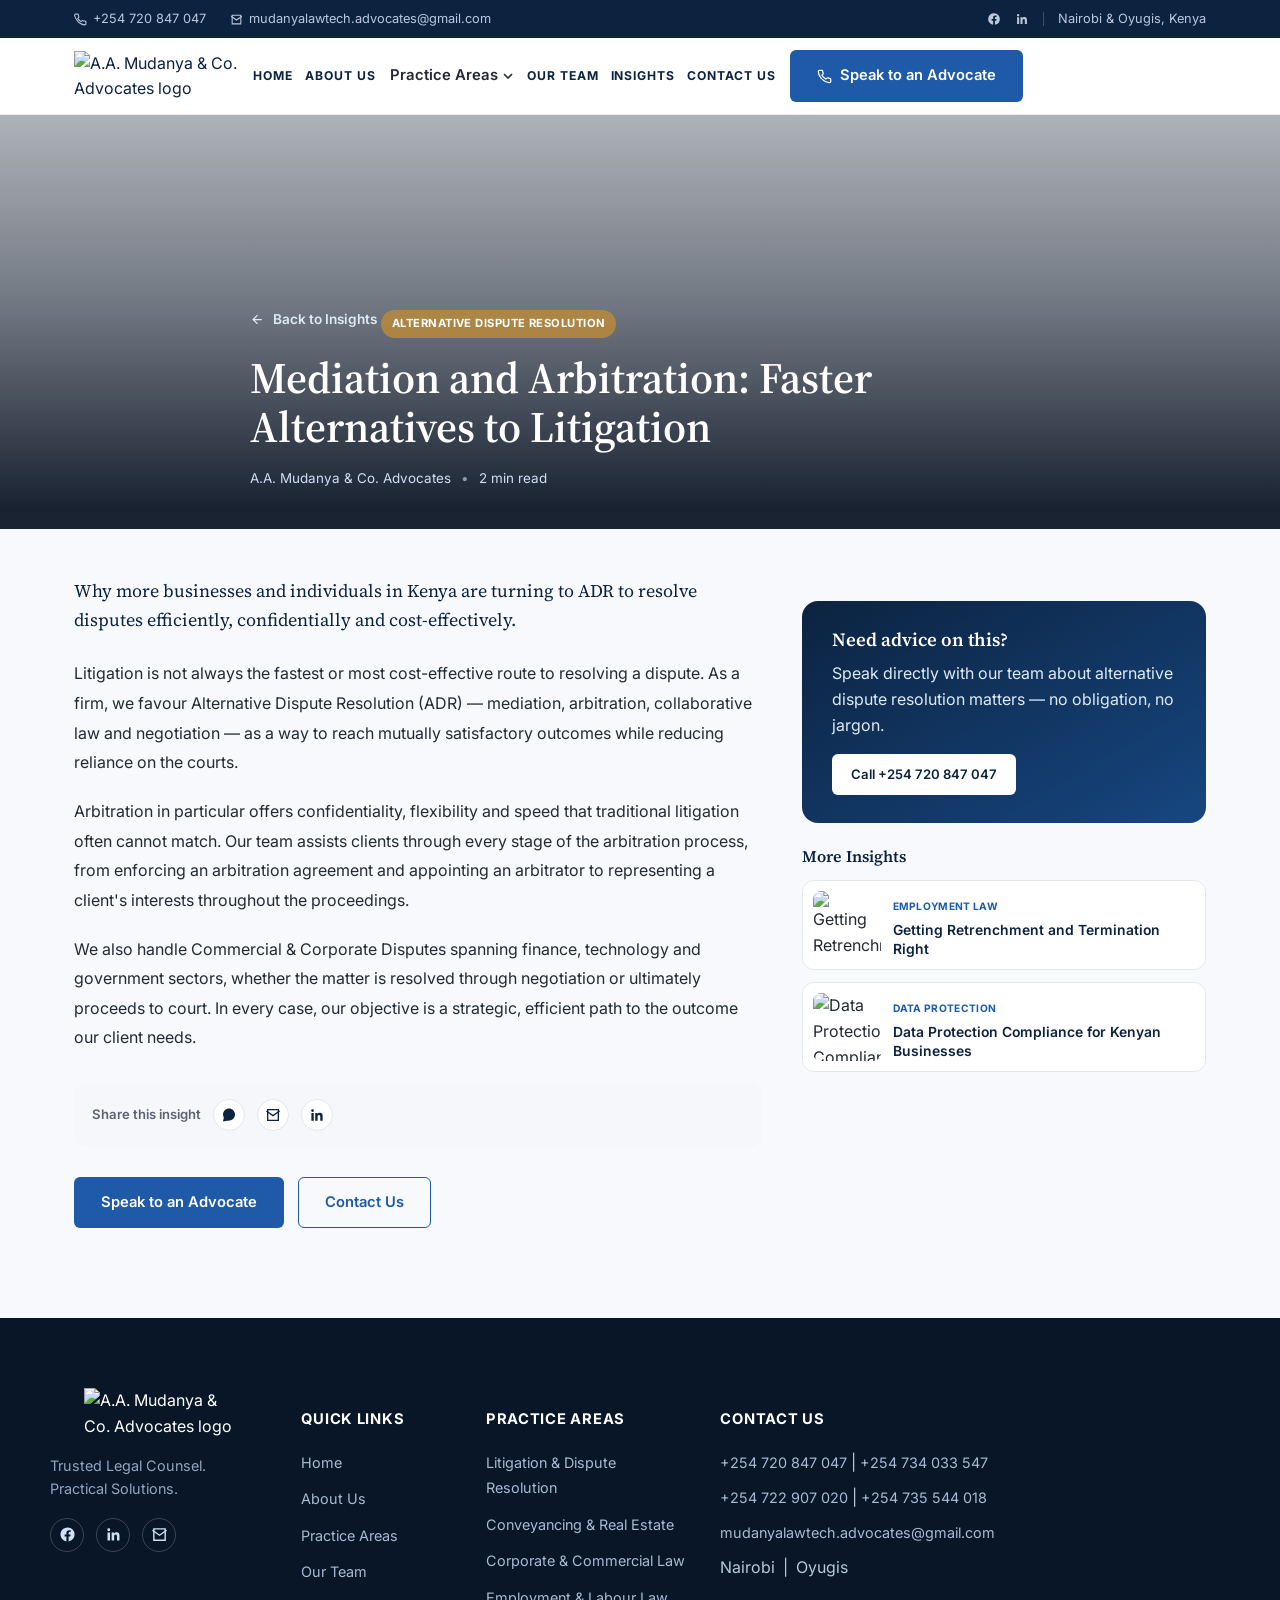
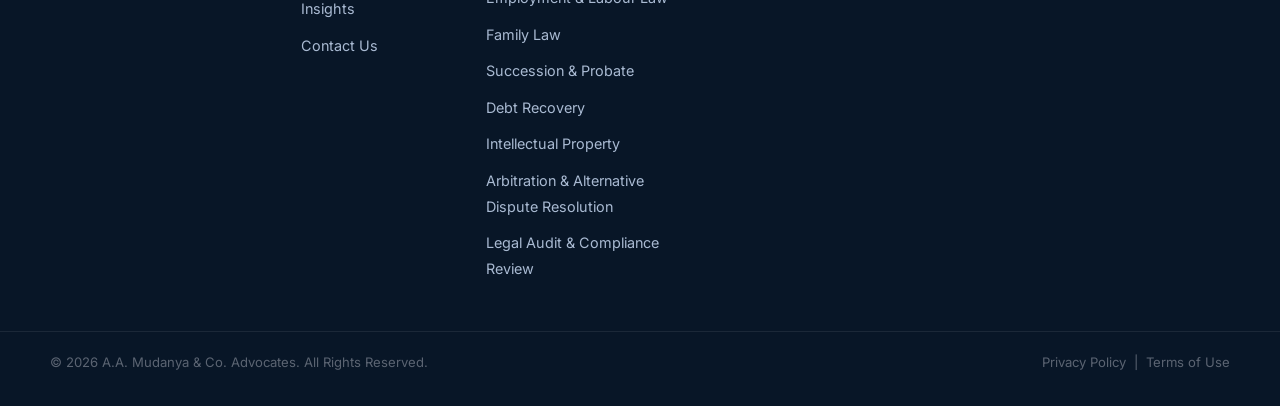
==== insight.html @ 29428a05 "Add files via upload" ====
<!DOCTYPE html>
<html lang="en">
<head>
  <meta charset="UTF-8">
  <meta name="viewport" content="width=device-width, initial-scale=1.0">
  <title>Insight | A.A. Mudanya &amp; Co. Advocates</title>
  <meta name="description" content="Legal insights and guidance from A.A. Mudanya & Co. Advocates.">
  <link rel="preconnect" href="https://fonts.googleapis.com">
  <link rel="preconnect" href="https://fonts.gstatic.com" crossorigin>
  <link href="https://fonts.googleapis.com/css2?family=Source+Serif+4:opsz,wght@8..60,500;8..60,600;8..60,700&family=Inter:wght@400;500;600;700&display=swap" rel="stylesheet">
  <link rel="stylesheet" href="style.css">
</head>
<body>
  <div class="utility-bar">
    <div class="container utility-inner">
      <div class="utility-contact">
        <a href="tel:+254720847047">
          <svg width="13" height="13" viewBox="0 0 24 24" fill="none" stroke="currentColor" stroke-width="2"><path d="M22 16.92v3a2 2 0 01-2.18 2 19.79 19.79 0 01-8.63-3.07 19.5 19.5 0 01-6-6A19.79 19.79 0 011.12 4.18 2 2 0 013.1 2h3a2 2 0 012 1.72c.12.9.35 1.79.68 2.63a2 2 0 01-.45 2.11L7.09 9.91a16 16 0 006 6l1.45-1.25a2 2 0 012.11-.45c.84.33 1.73.56 2.63.68A2 2 0 0122 16.92z"/></svg>
          +254 720 847 047
        </a>
        <a href="mailto:mudanyalawtech.advocates@gmail.com">
          <svg width="13" height="13" viewBox="0 0 24 24" fill="none" stroke="currentColor" stroke-width="2"><path d="M4 4h16v16H4z"/><path d="M22 6l-10 7L2 6"/></svg>
          mudanyalawtech.advocates@gmail.com
        </a>
      </div>
      <div class="utility-social">
        <a href="https://facebook.com" target="_blank" rel="noopener" aria-label="Facebook">
          <svg width="14" height="14" viewBox="0 0 24 24" fill="currentColor"><path d="M22 12a10 10 0 10-11.56 9.88v-6.99H7.9V12h2.54V9.8c0-2.5 1.49-3.89 3.78-3.89 1.1 0 2.24.2 2.24.2v2.46h-1.26c-1.24 0-1.63.77-1.63 1.56V12h2.78l-.44 2.89h-2.34v6.99A10 10 0 0022 12z"/></svg>
        </a>
        <a href="https://linkedin.com" target="_blank" rel="noopener" aria-label="LinkedIn">
          <svg width="14" height="14" viewBox="0 0 24 24" fill="currentColor"><path d="M20.45 20.45h-3.55v-5.57c0-1.33-.02-3.04-1.85-3.04-1.85 0-2.14 1.45-2.14 2.94v5.67H9.36V9h3.41v1.56h.05c.48-.9 1.64-1.85 3.38-1.85 3.6 0 4.27 2.37 4.27 5.46v6.28zM5.34 7.43a2.06 2.06 0 110-4.12 2.06 2.06 0 010 4.12zM7.12 20.45H3.56V9h3.56v11.45z"/></svg>
        </a>
        <span class="utility-divider" aria-hidden="true"></span>
        <span>Nairobi &amp; Oyugis, Kenya</span>
      </div>
    </div>
  </div>

  <header class="site-header" id="header">
    <div class="container header-inner">
      <a href="index.html#home" class="brand brand-logo-wrap" aria-label="A.A. Mudanya & Co. Advocates">
        <img class="brand-logo-mark" src="https://raw.githubusercontent.com/Ksyin/lawfirm/main/WhatsApp%20Image%202026-08-31%20at%2010.58.48.jpeg" alt="A.A. Mudanya & Co. Advocates logo">
      </a>

      <nav class="main-nav" id="mainNav">
        <a href="index.html#home">Home</a>
        <a href="index.html#about">About Us</a>
        <div class="nav-dropdown">
          <button class="nav-dropdown-toggle" aria-haspopup="true" aria-expanded="false">
            Practice Areas <svg width="10" height="6" viewBox="0 0 10 6"><path d="M1 1l4 4 4-4" stroke="currentColor" stroke-width="1.6" fill="none"/></svg>
          </button>
          <div class="nav-dropdown-menu" id="practiceDropdown"></div>
        </div>
        <a href="index.html#team">Our Team</a>
        <a href="index.html#insights">Insights</a>
        <a href="index.html#contact">Contact Us</a>
      </nav>

      <a href="tel:+254720847047" class="btn btn-primary btn-nav contact-cta">
        <svg width="15" height="15" viewBox="0 0 24 24" fill="none" stroke="currentColor" stroke-width="2"><path d="M22 16.92v3a2 2 0 01-2.18 2 19.79 19.79 0 01-8.63-3.07 19.5 19.5 0 01-6-6 19.79 19.79 0 01-3.07-8.67A2 2 0 014.11 2h3a2 2 0 012 1.72c.12.9.35 1.79.68 2.63a2 2 0 01-.45 2.11L8.09 9.91a16 16 0 006 6l1.45-1.25a2 2 0 012.11-.45c.84.33 1.73.56 2.63.68A2 2 0 0122 16.92z"/></svg>
        Speak to an Advocate
      </a>

      <button class="nav-toggle" id="navToggle" aria-label="Toggle menu" aria-expanded="false">
        <span></span><span></span><span></span>
      </button>
    </div>
  </header>

  <main>
    <section class="practice-detail-page practice-detail-page--full insight-page" id="insightPage" aria-live="polite"></section>
  </main>

  <footer class="site-footer">
    <div class="container footer-grid">
      <div class="footer-brand">
        <a href="index.html#home" class="brand brand-footer brand-logo-wrap brand-logo-wrap-footer" aria-label="A.A. Mudanya & Co. Advocates">
          <img class="brand-logo-mark brand-logo-mark-footer" src="https://raw.githubusercontent.com/Ksyin/lawfirm/main/WhatsApp%20Image%202026-08-31%20at%2010.58.48.jpeg" alt="A.A. Mudanya & Co. Advocates logo">
        </a>
        <p>Trusted Legal Counsel.<br>Practical Solutions.</p>
        <div class="social-links">
          <a href="https://facebook.com" target="_blank" rel="noopener" aria-label="Facebook">
            <svg width="17" height="17" viewBox="0 0 24 24" fill="currentColor"><path d="M22 12a10 10 0 10-11.56 9.88v-6.99H7.9V12h2.54V9.8c0-2.5 1.49-3.89 3.78-3.89 1.1 0 2.24.2 2.24.2v2.46h-1.26c-1.24 0-1.63.77-1.63 1.56V12h2.78l-.44 2.89h-2.34v6.99A10 10 0 0022 12z"/></svg>
          </a>
          <a href="https://linkedin.com" target="_blank" rel="noopener" aria-label="LinkedIn">
            <svg width="17" height="17" viewBox="0 0 24 24" fill="currentColor"><path d="M20.45 20.45h-3.55v-5.57c0-1.33-.02-3.04-1.85-3.04-1.85 0-2.14 1.45-2.14 2.94v5.67H9.36V9h3.41v1.56h.05c.48-.9 1.64-1.85 3.38-1.85 3.6 0 4.27 2.37 4.27 5.46v6.28zM5.34 7.43a2.06 2.06 0 110-4.12 2.06 2.06 0 010 4.12zM7.12 20.45H3.56V9h3.56v11.45z"/></svg>
          </a>
          <a href="mailto:mudanyalawtech.advocates@gmail.com" aria-label="Email">
            <svg width="17" height="17" viewBox="0 0 24 24" fill="none" stroke="currentColor" stroke-width="2"><path d="M4 4h16v16H4z"/><path d="M22 6l-10 7L2 6"/></svg>
          </a>
        </div>
      </div>

      <div class="footer-col">
        <h4>Quick Links</h4>
        <ul>
          <li><a href="index.html#home">Home</a></li>
          <li><a href="index.html#about">About Us</a></li>
          <li><a href="index.html#practice-areas">Practice Areas</a></li>
          <li><a href="index.html#team">Our Team</a></li>
          <li><a href="index.html#insights">Insights</a></li>
          <li><a href="index.html#contact">Contact Us</a></li>
        </ul>
      </div>

      <div class="footer-col" id="footerPractice">
        <h4>Practice Areas</h4>
        <ul></ul>
      </div>

      <div class="footer-col">
        <h4>Contact Us</h4>
        <ul class="footer-contact">
          <li><a href="tel:+254720847047">+254 720 847 047</a> | <a href="tel:+254734033547">+254 734 033 547</a></li>
          <li><a href="tel:+254722907020">+254 722 907 020</a> | <a href="tel:+254735544018">+254 735 544 018</a></li>
          <li><a href="mailto:mudanyalawtech.advocates@gmail.com">mudanyalawtech.advocates@gmail.com</a></li>
          <li>Nairobi &nbsp;|&nbsp; Oyugis</li>
        </ul>
      </div>
    </div>

    <div class="footer-bottom">
      <div class="container footer-bottom-inner">
        <p>&copy; <span id="year"></span> A.A. Mudanya &amp; Co. Advocates. All Rights Reserved.</p>
        <p><a href="privacy.html">Privacy Policy</a> &nbsp;|&nbsp; <a href="#">Terms of Use</a></p>
      </div>
    </div>
  </footer>

  <button class="back-to-top" id="backToTop" aria-label="Back to top">
    <svg width="16" height="16" viewBox="0 0 24 24" fill="none" stroke="currentColor" stroke-width="2"><path d="M12 19V5M5 12l7-7 7 7"/></svg>
  </button>

  <script src="data.js"></script>
  <script src="script.js"></script>
</body>
</html>
---- style.css ----
/* ==========================================================================
   A.A. Mudanya & Co. Advocates — stylesheet
   Palette:  --navy (deep brand navy) / --blue (accent, CTAs, links)
             --gold (understated highlight) / --ink (body text) / --paper (bg)
   Type:     Source Serif 4 for headings, Inter for UI/body
   ========================================================================== */

:root {
  --navy: #0c2340;
  --navy-2: #102b4e;
  --blue: #1e5aa8;
  --blue-dark: #164680;
  --gold: #b98a3d;
  --ink: #232a33;
  --ink-soft: #5b6472;
  --paper: #ffffff;
  --paper-2: #f5f7fa;
  --line: #e3e8ee;

  --font-display: "Source Serif 4", Georgia, serif;
  --font-body: "Inter", -apple-system, BlinkMacSystemFont, "Segoe UI", sans-serif;

  --container: 1180px;
  --radius: 6px;
  --shadow: 0 10px 30px rgba(12, 35, 64, 0.08);
}

* { box-sizing: border-box; }

/* ---------- contact popover (Call / WhatsApp) ---------- */
.contact-popover {
  position: fixed;
  z-index: 200;
  width: min(280px, calc(100vw - 24px));
  background: #fff;
  border: 1px solid var(--line);
  border-radius: 14px;
  box-shadow: 0 20px 45px rgba(12,35,64,.25);
  padding: 14px;
  opacity: 0;
  transform: translateY(-6px);
  pointer-events: none;
  transition: opacity .15s ease, transform .15s ease;
}
.contact-popover.is-open {
  opacity: 1;
  transform: translateY(0);
  pointer-events: auto;
}
.contact-popover-label {
  font-size: .74rem;
  font-weight: 700;
  text-transform: uppercase;
  letter-spacing: .06em;
  color: var(--ink-soft);
  margin-bottom: 10px;
}
.contact-popover-option {
  display: flex;
  align-items: center;
  gap: 10px;
  padding: 11px 12px;
  border-radius: 10px;
  font-weight: 600;
  font-size: .92rem;
  color: var(--ink);
  border: 1px solid var(--line);
  margin-bottom: 8px;
  transition: background .15s ease, border-color .15s ease;
}
.contact-popover-option:last-child { margin-bottom: 0; }
.contact-popover-option svg { flex-shrink: 0; }
.contact-popover-call { color: var(--navy); }
.contact-popover-call:hover { background: var(--paper-2); border-color: var(--blue); }
.contact-popover-whatsapp { color: #fff; background: #25d366; border-color: #25d366; }
.contact-popover-whatsapp:hover { background: #1ebe5a; }
html { scroll-behavior: smooth; }
body {
  margin: 0;
  font-family: var(--font-body);
  color: var(--ink);
  background: var(--paper);
  line-height: 1.6;
}
img { max-width: 100%; display: block; }
a { color: inherit; text-decoration: none; }
ul { list-style: none; margin: 0; padding: 0; }
h1, h2, h3 { font-family: var(--font-display); font-weight: 600; color: var(--navy); margin: 0 0 .5em; line-height: 1.2; }
p { margin: 0 0 1em; color: var(--ink-soft); }
.container { max-width: var(--container); margin: 0 auto; padding: 0 24px; }

@media (prefers-reduced-motion: reduce) {
  html { scroll-behavior: auto; }
  * { animation-duration: 0.01ms !important; transition-duration: 0.01ms !important; }
}

:focus-visible { outline: 2px solid var(--blue); outline-offset: 2px; }

/* ---------- buttons ---------- */
.btn {
  display: inline-flex;
  align-items: center;
  gap: 8px;
  padding: 13px 26px;
  border-radius: var(--radius);
  font-weight: 600;
  font-size: .92rem;
  border: 1.5px solid transparent;
  cursor: pointer;
  transition: background .18s ease, color .18s ease, border-color .18s ease, transform .12s ease;
  white-space: nowrap;
}
.btn:hover { transform: translateY(-1px); }
.btn-primary { background: var(--blue); color: #fff; }
.btn-primary:hover { background: var(--blue-dark); }
.btn-outline { background: transparent; color: #fff; border-color: rgba(255,255,255,.55); }
.btn-outline:hover { background: rgba(255,255,255,.12); border-color: #fff; }
.btn-outline-dark { background: transparent; color: var(--blue); border-color: var(--blue); }
.btn-outline-dark:hover { background: var(--blue); color: #fff; }
.btn-outline-light { background: transparent; color: #fff; border-color: rgba(255,255,255,.6); }
.btn-outline-light:hover { background: #fff; color: var(--navy); }
.btn-light { background: #fff; color: var(--navy); }
.btn-light:hover { background: var(--paper-2); }
.btn-sm { padding: 9px 18px; font-size: .82rem; }

/* ---------- pulse effect for CTAs ---------- */
@keyframes ctaPulse {
  0% { box-shadow: 0 0 0 0 rgba(30,90,168,.45); }
  70% { box-shadow: 0 0 0 14px rgba(30,90,168,0); }
  100% { box-shadow: 0 0 0 0 rgba(30,90,168,0); }
}
.cta-pulse { animation: ctaPulse 2.2s ease-out infinite; }
.cta-pulse:hover { animation-play-state: paused; }

.section-tag {
  display: inline-flex;
  align-items: center;
  gap: 10px;
  text-transform: uppercase;
  letter-spacing: .06em;
  font-size: .78rem;
  font-weight: 700;
  color: var(--blue);
  margin: 0 0 .6em;
}
.section-tag::before {
  content: "";
  width: 26px;
  height: 2px;
  background: var(--gold);
  display: inline-block;
}
.section-tag-light { color: #9fc0e8; }

/* ---------- scroll reveal ---------- */
.reveal { opacity: 0; transform: translateY(22px); transition: opacity .55s ease, transform .55s ease; }
.reveal.in-view { opacity: 1; transform: translateY(0); }
.practice-grid .reveal:nth-child(2) { transition-delay: .05s; }
.practice-grid .reveal:nth-child(3) { transition-delay: .1s; }
.practice-grid .reveal:nth-child(5) { transition-delay: .05s; }
.practice-grid .reveal:nth-child(6) { transition-delay: .1s; }
.practice-grid .reveal:nth-child(8) { transition-delay: .05s; }
.practice-grid .reveal:nth-child(9) { transition-delay: .1s; }
.why-grid .reveal:nth-child(2) { transition-delay: .06s; }
.why-grid .reveal:nth-child(3) { transition-delay: .12s; }
.why-grid .reveal:nth-child(4) { transition-delay: .18s; }
.why-grid .reveal:nth-child(5) { transition-delay: .24s; }
.testimonial-grid .reveal:nth-child(2) { transition-delay: .08s; }
.testimonial-grid .reveal:nth-child(3) { transition-delay: .16s; }

/* ================= UTILITY BAR ================= */
.utility-bar { background: var(--navy); color: #b9c8dd; font-size: .8rem; }
.utility-inner { display: flex; justify-content: space-between; align-items: center; padding: 9px 24px; gap: 20px; flex-wrap: wrap; }
.utility-contact { display: flex; gap: 24px; flex-wrap: wrap; }
.utility-contact a { display: inline-flex; align-items: center; gap: 6px; color: #b9c8dd; transition: color .15s ease; }
.utility-contact a:hover { color: #fff; }
.utility-social { display: flex; align-items: center; gap: 14px; }
.utility-social a { color: #b9c8dd; display: flex; }
.utility-social a:hover { color: var(--gold); }
.utility-divider { width: 1px; height: 14px; background: rgba(255,255,255,.2); }

/* ================= HEADER ================= */
.site-header {
  position: sticky;
  top: 0;
  z-index: 60;
  background: rgba(255,255,255,.96);
  backdrop-filter: blur(10px);
  border-bottom: 1px solid rgba(12,35,64,.08);
  transition: box-shadow .2s ease, border-color .2s ease;
}
.site-header.scrolled { box-shadow: 0 8px 24px rgba(12,35,64,.08); }
.header-inner {
  display: flex;
  align-items: center;
  gap: 14px;
  padding-top: 12px;
  padding-bottom: 12px;
}
.brand { display: flex; align-items: center; gap: 10px; color: var(--navy); margin-right: auto; margin-left: 0; }
.brand-logo-wrap {
  display: flex;
  align-items: center;
  justify-content: center;
  margin-right: 0;
  margin-left: 0;
  flex-shrink: 0;
}
.brand-logo-mark {
  width: 165px;
  max-width: 100%;
  height: auto;
  display: block;
  flex-shrink: 0;
  object-fit: contain;
}
.brand-logo-mark-footer {
  width: 150px;
}

@media (max-width: 760px) {
  .brand-logo-mark { width: 140px; }
  .brand-logo-mark-footer { width: 120px; }
}

.main-nav { display: flex; align-items: center; gap: 12px; }
.main-nav > a {
  font-size: .76rem;
  font-weight: 700;
  letter-spacing: .08em;
  text-transform: uppercase;
  color: var(--navy);
  padding: 8px 0;
  border-bottom: 2px solid transparent;
  transition: color .15s ease, border-color .15s ease;
}
.main-nav > a:hover,
.main-nav > a.active { color: var(--blue); border-color: var(--blue); }

.nav-dropdown { position: relative; }
.nav-dropdown-toggle {
  display: inline-flex;
  align-items: center;
  gap: 5px;
  background: none;
  border: none;
  font: inherit;
  font-size: .93rem;
  font-weight: 600;
  color: var(--ink);
  cursor: pointer;
  padding: 6px 2px;
}
.nav-dropdown-toggle:hover { color: var(--blue); }
.nav-dropdown-toggle svg { transition: transform .15s ease; }
.nav-dropdown.open .nav-dropdown-toggle svg { transform: rotate(180deg); }
.nav-dropdown-menu {
  position: absolute;
  top: calc(100% + 14px);
  left: 50%;
  transform: translateX(-50%);
  background: #fff;
  border: 1px solid var(--line);
  border-radius: var(--radius);
  box-shadow: var(--shadow);
  min-width: 260px;
  padding: 8px;
  display: none;
  flex-direction: column;
}
.nav-dropdown.open .nav-dropdown-menu { display: flex; }
.nav-dropdown-menu a {
  padding: 9px 12px;
  font-size: .87rem;
  border-radius: 4px;
  color: var(--ink);
}
.nav-dropdown-menu a:hover { background: var(--paper-2); color: var(--blue); }

.btn-nav { flex-shrink: 0; }

.nav-toggle {
  display: none;
  flex-direction: column;
  justify-content: center;
  gap: 5px;
  width: 34px;
  height: 34px;
  background: none;
  border: none;
  cursor: pointer;
  padding: 0;
}
.nav-toggle span { display: block; height: 2px; width: 100%; background: var(--navy); transition: transform .2s ease, opacity .2s ease; }
.nav-toggle.open span:nth-child(1) { transform: translateY(7px) rotate(45deg); }
.nav-toggle.open span:nth-child(2) { opacity: 0; }
.nav-toggle.open span:nth-child(3) { transform: translateY(-7px) rotate(-45deg); }

/* ================= HERO ================= */
.hero {
  position: relative;
  min-height: 88vh;
  display: flex;
  flex-direction: column;
  color: #fff;
  overflow: hidden;
  background: linear-gradient(120deg, var(--navy) 0%, var(--blue-dark) 55%, var(--blue) 100%);
}

/* ---------- slideshow ---------- */
.hero-slideshow {
  position: absolute;
  inset: 0;
  z-index: 0;
  overflow: hidden;
  background: var(--navy);
}
.hero-slide {
  position: absolute;
  inset: 0;
  background-size: cover;
  background-position: center;
  opacity: 0;
  transform: scale(1.1);
  animation: heroSlideCycle 24s infinite;
}
.hero-slide:nth-child(1) { animation-delay: 0s; }
.hero-slide:nth-child(2) { animation-delay: 6s; }
.hero-slide:nth-child(3) { animation-delay: 12s; }
.hero-slide:nth-child(4) { animation-delay: 18s; }
@keyframes heroSlideCycle {
  0%      { opacity: 0; transform: scale(1.1); }
  3%      { opacity: 1; }
  22%     { opacity: 1; transform: scale(1.18); }
  26%     { opacity: 0; transform: scale(1.18); }
  100%    { opacity: 0; }
}

.hero-overlay {
  position: absolute;
  inset: 0;
  z-index: 0;
  background:
    linear-gradient(100deg, rgba(6,16,32,.92) 15%, rgba(9,24,46,.72) 45%, rgba(9,24,46,.42) 75%),
    radial-gradient(ellipse 700px 500px at 90% 10%, rgba(185,138,61,.2), transparent 60%),
    radial-gradient(ellipse 800px 600px at 60% 100%, rgba(30,90,168,.35), transparent 60%);
}
.hero-scales {
  position: absolute;
  right: 5%;
  top: 50%;
  transform: translateY(-58%);
  width: min(300px, 26vw);
  height: auto;
  color: rgba(207,224,245,.12);
  z-index: 0;
}
.hero-inner {
  position: relative;
  z-index: 2;
  flex: 1 1 auto;
  display: flex;
  align-items: center;
  padding-top: 60px;
  padding-bottom: 56px;
}
.hero-copy-block { max-width: 700px; }

/* staggered fade-up entrance for hero copy */
.hero-anim {
  opacity: 0;
  transform: translateY(22px);
  animation: heroFadeUp .75s ease forwards;
}
.hero-anim-1 { animation-delay: .05s; }
.hero-anim-2 { animation-delay: .18s; }
.hero-anim-3 { animation-delay: .32s; }
.hero-anim-4 { animation-delay: .46s; }
.hero-anim-5 { animation-delay: .6s; }
@keyframes heroFadeUp {
  to { opacity: 1; transform: translateY(0); }
}

.hero .eyebrow {
  display: inline-flex;
  align-items: center;
  gap: 10px;
  text-transform: uppercase;
  letter-spacing: .14em;
  font-size: .72rem;
  font-weight: 700;
  color: var(--gold);
  margin-bottom: 18px;
}
.hero .eyebrow::before { content: ""; width: 32px; height: 1.5px; background: var(--gold); display: inline-block; }
.hero h1 {
  color: #fff;
  font-size: clamp(2.6rem, 5vw, 4.4rem);
  margin-bottom: 18px;
  letter-spacing: -.05em;
  line-height: .96;
  font-weight: 600;
  max-width: 700px;
  text-shadow: 0 4px 24px rgba(0,0,0,.25);
}
.hero h1 span { color: #dfeaf7; }
.hero-copy {
  color: rgba(255,255,255,.88);
  font-size: 1.08rem;
  max-width: 590px;
  margin-bottom: 32px;
  line-height: 1.8;
}
.hero-actions { display: flex; flex-wrap: wrap; gap: 16px; margin-bottom: 34px; }

/* ---------- badge (formerly hero-visual-badge) ---------- */
.hero-badge {
  display: inline-flex;
  flex-direction: column;
  background: rgba(255,255,255,.94);
  color: var(--navy);
  border-radius: 14px;
  padding: 14px 20px;
  box-shadow: 0 16px 30px rgba(6,18,34,.3);
  animation: heroFadeUp .75s ease forwards, heroBadgeFloat 3.4s ease-in-out .9s infinite;
}
.hero-badge strong {
  display: block;
  font-family: var(--font-display);
  font-size: 1.5rem;
  color: var(--navy);
  line-height: 1.1;
}
.hero-badge span {
  display: block;
  font-size: .76rem;
  letter-spacing: .03em;
  text-transform: uppercase;
  color: var(--ink-soft);
  margin-top: 4px;
}
@keyframes heroBadgeFloat {
  0%, 100% { transform: translateY(0); }
  50% { transform: translateY(-6px); }
}

/* ---------- slide indicator dots ----------
   Positioned relative to `.hero-inner` (not the whole `.hero` section) so
   they always sit a fixed distance above the copy block regardless of how
   tall the stats bar underneath ends up being — this is what keeps them
   from drifting onto/behind the stats bar on shorter screens. */
.hero-slide-dots {
  position: absolute;
  z-index: 2;
  right: 28px;
  bottom: 24px;
  display: flex;
  flex-direction: column;
  gap: 8px;
}
.hero-slide-dots span {
  width: 6px;
  height: 6px;
  border-radius: 50%;
  background: rgba(255,255,255,.35);
  animation: heroDotPulse 24s infinite;
}
.hero-slide-dots span:nth-child(1) { animation-delay: 0s; }
.hero-slide-dots span:nth-child(2) { animation-delay: 6s; }
.hero-slide-dots span:nth-child(3) { animation-delay: 12s; }
.hero-slide-dots span:nth-child(4) { animation-delay: 18s; }
@keyframes heroDotPulse {
  0%, 22% { background: var(--gold); box-shadow: 0 0 0 3px rgba(185,138,61,.3); }
  26%, 100% { background: rgba(255,255,255,.35); box-shadow: none; }
}

/* ---------- scroll cue ----------
   Also anchored to `.hero-inner` (see note on `.hero-slide-dots` above) so
   it always floats just under the hero copy, never on top of the stats
   bar/badge below it. */
.hero-scroll-cue {
  position: absolute;
  z-index: 2;
  left: 50%;
  bottom: -8px;
  transform: translateX(-50%);
  width: 34px;
  height: 34px;
  border-radius: 50%;
  border: 1px solid rgba(255,255,255,.4);
  color: #fff;
  display: flex;
  align-items: center;
  justify-content: center;
  animation: heroScrollBounce 2s ease-in-out infinite;
  transition: background .18s ease, border-color .18s ease;
}
.hero-scroll-cue:hover { background: rgba(255,255,255,.14); border-color: #fff; }
@keyframes heroScrollBounce {
  0%, 100% { transform: translate(-50%, 0); }
  50% { transform: translate(-50%, 6px); }
}
@media (max-width: 760px) {
  .hero-slide-dots { display: none; }
}

.hero-stats {
  position: relative;
  z-index: 1;
  flex-shrink: 0;
  background: rgba(6,18,34,.55);
  border-top: 1px solid rgba(255,255,255,.1);
  backdrop-filter: blur(2px);
}
.hero-stats-inner {
  display: grid;
  grid-template-columns: repeat(4, 1fr);
  padding: 26px 24px;
}
.stat { text-align: center; border-right: 1px solid rgba(255,255,255,.12); padding: 0 12px; }
.stat:last-child { border-right: none; }
.stat-value { display: block; font-family: var(--font-display); font-size: clamp(1.5rem, 2.6vw, 2.1rem); font-weight: 700; color: var(--gold); line-height: 1; margin-bottom: 6px; }
.stat-label { display: block; font-size: .78rem; letter-spacing: .03em; color: #b9c8dd; }

/* ================= MARQUEE ================= */
.marquee-strip {
  overflow: hidden;
  background: var(--navy);
  padding: 15px 0;
  white-space: nowrap;
  border-top: 1px solid rgba(255,255,255,.08);
}
.marquee-track {
  display: inline-flex;
  align-items: center;
  gap: 22px;
  animation: marqueeScroll 26s linear infinite;
  will-change: transform;
}
.marquee-strip:hover .marquee-track { animation-play-state: paused; }
.marquee-track span {
  font-family: var(--font-display);
  font-weight: 600;
  letter-spacing: .02em;
  font-size: .95rem;
  color: #fff;
}
.marquee-track .dot { color: var(--gold); font-weight: 700; }
@keyframes marqueeScroll {
  from { transform: translateX(0); }
  to { transform: translateX(-50%); }
}

/* ---------- trusted-by client strip (light variant) ---------- */
.clients-strip { background: var(--paper-2); padding: 34px 0 0; border-top: 1px solid var(--line); }
.clients-strip-label {
  text-align: center;
  text-transform: uppercase;
  letter-spacing: .1em;
  font-size: .74rem;
  font-weight: 700;
  color: var(--ink-soft);
  margin-bottom: 18px;
}
.marquee-strip-light {
  background: transparent;
  border-top: none;
  padding: 0 0 34px;
}
.marquee-strip-light .marquee-track span { color: var(--navy); font-weight: 600; }
.marquee-strip-light .marquee-track .dot { color: var(--blue); }

/* ---------- trusted-by client logos ---------- */
.marquee-track-logos { gap: 0; }
.client-item {
  display: inline-flex;
  align-items: center;
  gap: 10px;
  padding: 0 22px;
}
.client-item img {
  height: 34px;
  width: auto;
  max-width: 120px;
  object-fit: contain;
  display: block;
  flex-shrink: 0;
}
.client-item-text { font-family: var(--font-display); }
@media (max-width: 560px) {
  .client-item img { height: 28px; }
  .client-item { padding: 0 14px; gap: 8px; }
}

/* ================= ABOUT ================= */
.about { padding: 90px 0; }
.about-grid { display: grid; grid-template-columns: 1fr 1.05fr; gap: 60px; align-items: center; }
.about-media img { border-radius: var(--radius); box-shadow: var(--shadow); }
.about-copy h2 { font-size: clamp(1.6rem, 3vw, 2.1rem); }
.about-copy p { max-width: 54ch; }

/* ================= PRACTICE AREAS ================= */
.practice-areas { padding: 90px 0; background: var(--paper-2); }
.section-head { display: flex; justify-content: space-between; align-items: flex-end; gap: 30px; margin-bottom: 44px; flex-wrap: wrap; }
.section-head h2 { font-size: clamp(1.6rem, 3vw, 2.1rem); margin: 0; }
.section-sub { max-width: 320px; margin: 0; text-align: right; }
@media (max-width: 700px) { .section-sub { text-align: left; } }

.practice-grid { display: grid; grid-template-columns: repeat(3, 1fr); gap: 26px; }
.practice-card {
  position: relative;
  background: #fff;
  border: 1px solid var(--line);
  border-radius: var(--radius);
  overflow: hidden;
  transition: box-shadow .25s ease, border-color .25s ease, transform .25s ease;
}
.practice-card::before {
  content: "";
  position: absolute;
  top: 0; left: 0; right: 0;
  height: 3px;
  background: linear-gradient(90deg, var(--blue), var(--gold));
  transform: scaleX(0);
  transform-origin: left;
  transition: transform .3s ease;
}
.practice-card:hover {
  box-shadow: var(--shadow);
  border-color: transparent;
  transform: translateY(-4px);
}
.practice-card:hover::before { transform: scaleX(1); }
.practice-card-visual {
  position: relative;
  height: 164px;
  overflow: hidden;
  background: var(--paper-2);
}
.practice-card-visual img {
  width: 100%;
  height: 100%;
  object-fit: cover;
  filter: saturate(0.82) contrast(1.04);
}
.practice-card-body {
  padding: 24px 24px 26px;
  position: relative;
}
.practice-index {
  position: absolute;
  top: 20px;
  right: 24px;
  font-family: var(--font-display);
  font-size: 1.7rem;
  font-weight: 600;
  color: var(--line);
  z-index: 1;
}
.practice-icon {
  width: 52px; height: 52px;
  display: flex; align-items: center; justify-content: center;
  background: linear-gradient(150deg, var(--navy), var(--blue-dark));
  color: #cfe0f5;
  border-radius: 10px;
  margin-bottom: 18px;
}
.practice-card h3 { font-size: 1.08rem; margin-bottom: 10px; padding-right: 30px; }
.practice-card p { font-size: .92rem; margin-bottom: 16px; }
.learn-more { display: inline-flex; align-items: center; gap: 6px; color: var(--blue); font-weight: 600; font-size: .88rem; background: transparent; border: none; padding: 0; cursor: pointer; font-family: inherit; }
.learn-more svg { transition: transform .15s ease; }
.learn-more:hover svg { transform: translateX(3px); }

.practice-detail-metrics {
  display: grid;
  grid-template-columns: repeat(3, minmax(0, 1fr));
  gap: 18px;
  margin-top: 28px;
}
.practice-detail-stat {
  background: rgba(255,255,255,.06);
  border: 1px solid rgba(255,255,255,.1);
  border-radius: 14px;
  padding: 18px 18px 16px;
}
.practice-detail-stat span {
  display: block;
  font-size: .72rem;
  text-transform: uppercase;
  letter-spacing: .08em;
  color: #cfe0f5;
  margin-bottom: 10px;
}
.practice-detail-stat strong {
  display: block;
  font-size: .95rem;
  line-height: 1.5;
  color: #fff;
  font-weight: 600;
}

.practice-detail-page {
  display: none;
  background: #f7f9fc;
  padding: 40px 0 90px;
}
.practice-detail-page.active { display: block; }
.practice-detail-wrap { padding-top: 10px; }
.practice-detail-back {
  margin-bottom: 18px;
}
.practice-detail-back a {
  display: inline-flex;
  align-items: center;
  gap: 8px;
  color: var(--blue);
  font-weight: 600;
}
.practice-detail-grid {
  display: grid;
  grid-template-columns: 1.1fr .9fr;
  gap: 32px;
  background: #fff;
  border: 1px solid var(--line);
  border-radius: 18px;
  padding: 30px;
  box-shadow: var(--shadow);
}
.practice-detail-copy h2 {
  font-size: clamp(2rem, 3vw, 2.8rem);
  margin-bottom: 14px;
}
.practice-detail-summary,
.practice-detail-focus {
  font-size: 1rem;
  color: var(--ink);
}
.practice-detail-focus {
  color: var(--blue);
  font-weight: 600;
}
.practice-detail-list {
  list-style: none;
  padding: 0;
  margin: 20px 0 0;
  display: grid;
  gap: 10px;
}
.practice-detail-list li {
  position: relative;
  padding-left: 22px;
  color: var(--ink-soft);
}
.practice-detail-list li::before {
  content: "";
  position: absolute;
  left: 0;
  top: 10px;
  width: 8px;
  height: 8px;
  border-radius: 50%;
  background: var(--gold);
}
.practice-detail-actions {
  margin-top: 26px;
  display: flex;
  flex-wrap: wrap;
  gap: 14px;
}
.practice-detail-visual {
  overflow: hidden;
  border-radius: 16px;
  min-height: 100%;
  background: linear-gradient(150deg, #dfeaf7, #edf4ff);
}
.practice-detail-visual img {
  width: 100%;
  height: 100%;
  min-height: 420px;
  object-fit: cover;
}
.practice-detail-gallery {
  margin-top: 24px;
  display: grid;
  grid-template-columns: repeat(3, minmax(0, 1fr));
  gap: 14px;
}
.practice-detail-gallery-item {
  overflow: hidden;
  border-radius: 14px;
  border: 1px solid var(--line);
  background: var(--paper-2);
  min-height: 180px;
}
.practice-detail-gallery-item img {
  width: 100%;
  height: 100%;
  min-height: 180px;
  object-fit: cover;
}
.practice-detail-panel {
  margin-top: 24px;
  background: linear-gradient(150deg, var(--navy), var(--blue-dark));
  color: #fff;
  border-radius: 16px;
  padding: 28px 30px;
}
.practice-detail-panel h3 {
  color: #fff;
  margin-bottom: 10px;
}
.practice-detail-panel p {
  color: #dfeaf7;
  margin: 0;
}
.insight-related-list { display: flex; flex-direction: column; gap: 12px; }

/* ================= WHY CHOOSE US ================= */
.why-us {
  position: relative;
  background: var(--navy);
  color: #fff;
  padding: 90px 0;
  overflow: hidden;
}
.why-us::before {
  content: "";
  position: absolute;
  inset: 0;
  background: radial-gradient(ellipse 900px 500px at 12% 100%, rgba(30,90,168,.35), transparent 60%);
  pointer-events: none;
}
.why-us .container { position: relative; }
.why-us h2 { color: #fff; font-size: clamp(1.6rem, 3vw, 2.1rem); max-width: 640px; margin-bottom: 44px; }
.why-grid { display: grid; grid-template-columns: repeat(5, 1fr); gap: 24px; }
.why-card {
  text-align: center;
  padding: 26px 14px;
  border-radius: var(--radius);
  background: rgba(255,255,255,.04);
  border: 1px solid rgba(255,255,255,.08);
  transition: background .2s ease, transform .2s ease;
}
.why-card:hover { background: rgba(255,255,255,.08); transform: translateY(-3px); }
.why-icon {
  width: 60px; height: 60px;
  margin: 0 auto 18px;
  display: flex; align-items: center; justify-content: center;
  background: linear-gradient(150deg, var(--gold), #8a6529);
  border-radius: 50%;
  color: #12202f;
}
.why-card h3 { color: #fff; font-size: 1rem; margin-bottom: 8px; }
.why-card p { color: #b9c8dd; font-size: .87rem; margin: 0; }

/* ================= TESTIMONIALS ================= */
.testimonials { padding: 90px 0; }
.testimonials h2 { font-size: clamp(1.6rem, 3vw, 2.1rem); margin-bottom: 44px; }
.testimonial-grid { display: grid; grid-template-columns: repeat(3, 1fr); gap: 26px; }
.testimonial-card {
  margin: 0;
  background: var(--paper-2);
  border: 1px solid var(--line);
  border-left: 3px solid var(--gold);
  border-radius: var(--radius);
  padding: 30px 26px;
}
.quote-mark { color: var(--blue); opacity: .35; margin-bottom: 14px; }
.testimonial-card blockquote { margin: 0 0 20px; font-size: .96rem; color: var(--ink); font-style: italic; }
.testimonial-card figcaption { display: flex; flex-direction: column; gap: 2px; }
.testimonial-card figcaption strong { font-size: .9rem; color: var(--navy); }
.testimonial-card figcaption span { font-size: .82rem; color: var(--ink-soft); }

/* ================= TEAM ================= */
.team { padding: 90px 0; background: var(--paper-2); }
.team-grid { display: grid; grid-template-columns: repeat(3, 1fr); gap: 32px; }
.team-card {
  /* `.team-card` is now a <button> (so it's keyboard- and screen-reader-
     accessible as an interactive element) — reset native button styling
     back to how the card looked as a plain div. */
  display: flex;
  flex-direction: column;
  width: 100%;
  font: inherit;
  color: inherit;
  cursor: pointer;
  background: #fff;
  border: 1px solid var(--line);
  border-radius: var(--radius);
  padding: 0;
  overflow: hidden;
  text-align: center;
  transition: box-shadow .2s ease, transform .2s ease;
}
.team-card:hover, .team-card:focus-visible { box-shadow: var(--shadow); transform: translateY(-3px); }
.team-card:focus-visible { outline: 2px solid var(--blue); outline-offset: 2px; }
.team-avatar {
  width: 100%;
  aspect-ratio: 3 / 4;
  margin: 0;
  display: flex; align-items: center; justify-content: center;
  border-radius: 0;
  background: linear-gradient(150deg, var(--navy), var(--blue-dark));
  color: #cfe0f5;
  font-family: var(--font-display);
  font-size: 3.4rem;
  font-weight: 600;
  overflow: hidden;
}
.team-avatar img { width: 100%; height: 100%; object-fit: cover; object-position: top center; }
.team-card-body { padding: 26px 22px 30px; }
.team-card h3 { font-size: 1.15rem; margin-bottom: 4px; }
.team-role { color: var(--blue); font-size: .88rem; font-weight: 600; margin-bottom: 10px; }
.team-focus { font-size: .88rem; margin: 0; }
.team-view-more {
  display: inline-block;
  margin-top: 16px;
  font-size: .78rem;
  font-weight: 600;
  color: var(--blue);
  border-top: 1px solid var(--line);
  padding-top: 14px;
  width: 100%;
}

/* ---------- team profile modal ---------- */
.modal-content.team-modal-content { width: min(620px, 94%); max-height: 84vh; overflow-y: auto; text-align: left; }
.team-modal-header { display: flex; align-items: center; gap: 16px; margin-bottom: 18px; padding-right: 24px; }
.team-modal-avatar {
  flex-shrink: 0;
  width: 64px; height: 64px;
  display: flex; align-items: center; justify-content: center;
  border-radius: 50%;
  background: linear-gradient(150deg, var(--navy), var(--blue-dark));
  color: #cfe0f5;
  font-family: var(--font-display);
  font-size: 1.2rem;
  font-weight: 600;
  overflow: hidden;
}
.team-modal-avatar img { width: 100%; height: 100%; object-fit: cover; }
.team-modal-header h3 { font-size: 1.2rem; margin-bottom: 4px; }
.team-modal-credentials { color: var(--blue); font-size: .86rem; font-weight: 600; margin: 0; }
.team-modal-section { margin-bottom: 18px; }
.team-modal-section:last-child { margin-bottom: 0; }
.team-modal-section h4 {
  font-size: .78rem;
  text-transform: uppercase;
  letter-spacing: .06em;
  color: var(--ink-soft);
  margin-bottom: 8px;
}
.team-modal-section p { font-size: .92rem; line-height: 1.7; margin-bottom: 10px; }
.team-modal-section p:last-child { margin-bottom: 0; }
.team-modal-section ul { margin: 0; padding-left: 18px; font-size: .9rem; line-height: 1.6; }
.team-modal-section li { margin-bottom: 4px; }
.team-modal-tags { display: flex; flex-wrap: wrap; gap: 8px; }
.team-modal-tags span {
  background: var(--paper-2);
  border: 1px solid var(--line);
  border-radius: 999px;
  padding: 6px 12px;
  font-size: .78rem;
  color: var(--navy);
  font-weight: 600;
}
.team-modal-areas { display: flex; flex-direction: column; gap: 14px; }
.team-modal-area {
  background: var(--paper-2);
  border: 1px solid var(--line);
  border-radius: 10px;
  padding: 14px 16px;
}
.team-modal-area h5 {
  font-size: .92rem;
  color: var(--navy);
  margin: 0 0 6px;
}
.team-modal-area p { font-size: .86rem; line-height: 1.6; margin: 0; color: var(--ink-soft); }
.team-modal-quote {
  border-left: 3px solid var(--blue);
  padding: 4px 0 4px 16px;
}
.team-modal-quote blockquote {
  margin: 0;
  font-size: .96rem;
  font-style: italic;
  line-height: 1.7;
  color: var(--navy);
}
.team-modal-values span { color: var(--blue); }
@media (max-width: 560px) {
  .team-modal-header { flex-direction: column; align-items: flex-start; }
}

/* ================= INSIGHTS ================= */
.insights { padding: 90px 0; }
.insights-grid { display: grid; grid-template-columns: repeat(3, 1fr); gap: 26px; }
.insight-card {
  border: 1px solid var(--line);
  border-radius: 14px;
  overflow: hidden;
  background: #fff;
  display: flex;
  flex-direction: column;
  transition: box-shadow .2s ease, transform .2s ease;
}
.insight-card:hover { box-shadow: var(--shadow); transform: translateY(-4px); }
.insight-card-media {
  position: relative;
  display: block;
  aspect-ratio: 16 / 10;
  overflow: hidden;
  background: var(--paper-2);
}
.insight-card-media img {
  width: 100%;
  height: 100%;
  object-fit: cover;
  transition: transform .4s ease;
}
.insight-card:hover .insight-card-media img { transform: scale(1.07); }
.insight-card-body { padding: 22px 22px 24px; display: flex; flex-direction: column; flex: 1; }
.insight-meta {
  font-size: .72rem;
  letter-spacing: .04em;
  text-transform: uppercase;
  color: var(--ink-soft);
  margin-bottom: 8px;
}
.insight-card h3 { font-size: 1.05rem; margin-bottom: 10px; }
.insight-card h3 a { color: var(--navy); transition: color .15s ease; }
.insight-card h3 a:hover { color: var(--blue); }
.insight-card p { font-size: .9rem; margin-bottom: 16px; flex: 1; }
.insight-tag {
  display: inline-block;
  font-size: .7rem;
  font-weight: 700;
  text-transform: uppercase;
  letter-spacing: .04em;
  color: #fff;
  background: rgba(9,24,46,.85);
  padding: 5px 11px;
  border-radius: 20px;
}
.insight-card-media .insight-tag {
  position: absolute;
  left: 14px;
  bottom: 14px;
}

/* ---------- insight article page ---------- */
.insight-page { padding: 0 0 90px; }
.insight-hero {
  position: relative;
  min-height: 46vh;
  display: flex;
  align-items: flex-end;
  background-size: cover;
  background-position: center;
  color: #fff;
  overflow: hidden;
}
.insight-hero-overlay {
  position: absolute;
  inset: 0;
  background: linear-gradient(0deg, rgba(6,16,32,.92) 5%, rgba(6,16,32,.55) 55%, rgba(6,16,32,.3) 100%);
}
.insight-hero-inner {
  position: relative;
  z-index: 1;
  padding: 60px 24px 40px;
  max-width: 860px;
}
.insight-hero-back {
  display: inline-flex;
  align-items: center;
  gap: 8px;
  color: #dfeaf7;
  font-weight: 600;
  font-size: .85rem;
  margin-bottom: 22px;
  transition: color .15s ease;
}
.insight-hero-back:hover { color: #fff; }
.insight-tag-hero { margin-bottom: 16px; background: rgba(185,138,61,.85); }
.insight-hero h1 {
  color: #fff;
  font-size: clamp(1.9rem, 3.4vw, 2.9rem);
  line-height: 1.12;
  margin-bottom: 16px;
  max-width: 780px;
}
.insight-hero-meta { display: flex; align-items: center; gap: 10px; font-size: .84rem; color: #cfe0f5; }
.insight-hero-meta .dot { opacity: .6; }

.insight-body-wrap { padding-top: 48px; }
.insight-body-grid {
  display: grid;
  grid-template-columns: 1.7fr 1fr;
  gap: 40px;
  align-items: start;
}
.insight-article { font-size: 1rem; }
.insight-article p { color: var(--ink); line-height: 1.85; margin-bottom: 1.2em; }
.insight-article .practice-detail-summary {
  font-size: 1.12rem;
  font-family: var(--font-display);
  color: var(--navy);
  line-height: 1.6;
  margin-bottom: 1.4em;
}
.insight-share {
  display: flex;
  align-items: center;
  gap: 12px;
  margin: 30px 0;
  padding: 16px 18px;
  background: var(--paper-2);
  border-radius: 12px;
  font-size: .82rem;
  font-weight: 600;
  color: var(--ink-soft);
}
.insight-share a {
  width: 32px;
  height: 32px;
  border-radius: 50%;
  background: #fff;
  border: 1px solid var(--line);
  color: var(--navy);
  display: flex;
  align-items: center;
  justify-content: center;
  transition: background .15s ease, color .15s ease, border-color .15s ease;
}
.insight-share a:hover { background: var(--blue); color: #fff; border-color: var(--blue); }

.insight-sidebar { display: flex; flex-direction: column; gap: 24px; position: sticky; top: 100px; }
.insight-cta-panel p { margin-bottom: 16px; }
.insight-related h3 { font-size: 1rem; margin-bottom: 14px; color: var(--navy); }
.insight-related-card {
  display: flex;
  gap: 12px;
  align-items: center;
  border: 1px solid var(--line);
  border-radius: 12px;
  padding: 10px;
  background: #fff;
  transition: box-shadow .15s ease, transform .15s ease;
}
.insight-related-card:hover { box-shadow: var(--shadow); transform: translateY(-2px); }
.insight-related-card img {
  width: 68px;
  height: 68px;
  border-radius: 8px;
  object-fit: cover;
  flex-shrink: 0;
}
.insight-related-card h4 {
  margin: 3px 0 0;
  font-size: .87rem;
  font-family: var(--font-body);
  font-weight: 600;
  color: var(--navy);
  line-height: 1.35;
}
.insight-tag-sm {
  display: inline-block;
  font-size: .64rem;
  font-weight: 700;
  text-transform: uppercase;
  letter-spacing: .03em;
  color: var(--blue);
}

@media (max-width: 900px) {
  .insight-body-grid { grid-template-columns: 1fr; }
  .insight-sidebar { position: static; }
}
@media (max-width: 760px) {
  .insight-hero-inner { padding: 44px 20px 30px; }
}

/* ================= OFFICES ================= */
.offices { padding: 90px 0; }
.offices-grid { display: grid; grid-template-columns: 1.3fr 1fr; gap: 30px; align-items: stretch; }
.offices-list { display: grid; grid-template-columns: 1fr 1fr; gap: 24px; }
.office-card { border: 1px solid var(--line); border-radius: var(--radius); padding: 26px; }
.office-card h3 { display: flex; align-items: center; gap: 8px; font-size: 1.05rem; margin-bottom: 14px; color: var(--navy); }
.office-card h3 svg { color: var(--blue); flex-shrink: 0; }
.office-address { font-size: .9rem; margin-bottom: 14px; }
.office-phones { display: flex; flex-direction: column; gap: 6px; margin-bottom: 18px; }
.office-phones a { display: inline-flex; align-items: center; gap: 8px; font-size: .9rem; color: var(--ink); font-weight: 500; }
.office-phones a:hover { color: var(--blue); }
.office-phones svg { color: var(--blue); flex-shrink: 0; }

.assist-card {
  background: linear-gradient(150deg, var(--blue-dark), var(--navy));
  color: #fff;
  border-radius: var(--radius);
  padding: 40px 34px;
  display: flex;
  flex-direction: column;
  justify-content: center;
}
.assist-copy { color: #d6e0ee; font-size: 1.02rem; margin-bottom: 26px; }
.assist-actions { display: flex; flex-wrap: wrap; gap: 14px; }

/* ================= CONTACT FORM ================= */
.contact-form-section { background: var(--paper-2); padding: 90px 0; }
.contact-form-section h2 { font-size: clamp(1.6rem, 3vw, 2.1rem); margin-bottom: 34px; }
.contact-form { max-width: 720px; }
.form-row { display: grid; grid-template-columns: 1fr 1fr; gap: 22px; }
.form-field { margin-bottom: 20px; }
.form-field label { display: block; font-size: .87rem; font-weight: 600; margin-bottom: 7px; color: var(--navy); }
.form-field input,
.form-field select,
.form-field textarea {
  width: 100%;
  padding: 12px 14px;
  border: 1.5px solid var(--line);
  border-radius: var(--radius);
  font: inherit;
  font-size: .95rem;
  background: #fff;
  color: var(--ink);
  transition: border-color .15s ease;
}
.form-field input:focus,
.form-field select:focus,
.form-field textarea:focus { border-color: var(--blue); outline: none; }
.form-field textarea { resize: vertical; }
.form-error { display: block; min-height: 1.2em; color: #b3261e; font-size: .8rem; margin-top: 5px; }
.form-status { margin-top: 16px; font-size: .92rem; font-weight: 600; min-height: 1.2em; }
.form-status.success { color: #1b7a3d; }

/* ================= CHATBOT ================= */
.chatbot-widget {
  position: fixed;
  right: 24px;
  bottom: 96px;
  z-index: 55;
}
.chatbot-fab {
  position: relative;
  width: 58px;
  height: 58px;
  border: none;
  border-radius: 50%;
  background: linear-gradient(150deg, var(--navy), var(--blue-dark));
  color: #fff;
  display: flex;
  align-items: center;
  justify-content: center;
  box-shadow: 0 12px 28px rgba(12,35,64,.28);
  cursor: pointer;
  transition: transform .15s ease;
}
.chatbot-fab:hover { transform: translateY(-2px); }
.chatbot-fab-ping {
  position: absolute;
  inset: -6px;
  border-radius: 50%;
  border: 2px solid var(--blue);
  animation: ctaPulse 2.4s ease-out infinite;
  pointer-events: none;
}

.chatbot-banner {
  position: absolute;
  right: 70px;
  bottom: 12px;
  white-space: nowrap;
  background: var(--navy);
  color: #fff;
  border: none;
  border-radius: 999px;
  padding: 10px 18px;
  font-family: var(--font-body);
  font-weight: 600;
  font-size: .86rem;
  cursor: pointer;
  box-shadow: 0 12px 24px rgba(12,35,64,.25);
  animation: bannerFloat 2.6s ease-in-out infinite;
  transition: opacity .2s ease, transform .2s ease;
}
.chatbot-banner::after {
  content: "";
  position: absolute;
  right: -6px;
  top: 50%;
  transform: translateY(-50%);
  border-width: 6px 0 6px 6px;
  border-style: solid;
  border-color: transparent transparent transparent var(--navy);
}
.chatbot-banner.is-hidden {
  opacity: 0;
  transform: translateX(10px);
  pointer-events: none;
}
@keyframes bannerFloat {
  0%, 100% { transform: translateY(0); }
  50% { transform: translateY(-5px); }
}
@media (max-width: 560px) {
  .chatbot-banner { display: none; }
}
.chatbot-panel {
  position: absolute;
  right: 0;
  bottom: 72px;
  width: min(360px, calc(100vw - 32px));
  /* Fallback cap; JS (positionChatbotPanel) sets a precise inline value
     so the panel never rises above the header. */
  max-height: min(480px, calc(100vh - var(--header-offset, 190px) - 190px));
  display: flex;
  flex-direction: column;
  background: #fff;
  border: 1px solid var(--line);
  border-radius: 20px;
  box-shadow: 0 18px 40px rgba(12,35,64,.18);
  overflow: hidden;
}
/* `.chatbot-panel` sets display:flex above, which (being an author
   stylesheet rule) otherwise beats the browser's default [hidden]
   { display:none } rule at equal specificity — silently keeping the
   panel visible even when the JS sets the hidden attribute. This
   more-specific rule restores hidden as the source of truth. */
.chatbot-panel[hidden] { display: none; }
.chatbot-header {
  display: flex;
  justify-content: space-between;
  align-items: center;
  gap: 10px;
  padding: 14px 14px 14px 16px;
  background: linear-gradient(150deg, var(--navy), var(--blue-dark));
  color: #fff;
  flex-shrink: 0;
  overflow: visible; /* prevent close button clipping */
}
.chatbot-header > div {
  min-width: 0;
  flex: 1 1 auto;
}
.chatbot-header strong {
  display: block;
  font-size: .9rem;
  overflow: hidden;
  text-overflow: ellipsis;
  white-space: nowrap;
}
.chatbot-header span {
  display: block;
  font-size: .7rem;
  opacity: .8;
  margin-top: 2px;
  overflow: hidden;
  text-overflow: ellipsis;
  white-space: nowrap;
}
.chatbot-header button {
  width: 32px;
  height: 32px;
  min-width: 32px;
  flex-shrink: 0;
  border-radius: 50%;
  border: 1px solid rgba(255,255,255,.32);
  background: rgba(255,255,255,.12);
  color: #fff;
  font-size: 1.25rem;
  line-height: 1;
  cursor: pointer;
  display: flex;
  align-items: center;
  justify-content: center;
  transition: background .15s ease;
  margin-right: 2px; /* ensure button is never clipped by panel edge */
  position: relative;
  z-index: 2;
}
.chatbot-header button:hover { background: rgba(255,255,255,.25); }
.chatbot-messages {
  flex: 1 1 auto;
  min-height: 120px;
  max-height: none;
  overflow-y: auto;
  background: #f7f9fc;
  padding: 14px 12px;
  display: flex;
  flex-direction: column;
  gap: 10px;
}

/* ---------- pre-chat email gate ---------- */
.chatbot-gate {
  display: flex;
  flex-direction: column;
  gap: 10px;
  padding: 18px 16px 20px;
  background: #fff;
  /* Safety net: if the visible area is ever too short to fit the whole
     gate, this scrolls internally instead of letting the panel's
     overflow:hidden clip the Start Chat button. */
  overflow-y: auto;
  min-height: 0;
}
.chatbot-panel.email-captured .chatbot-gate { display: none; }
.chatbot-panel:not(.email-captured) .chatbot-body { display: none; }
.chatbot-gate-lead {
  margin: 0;
  font-size: .87rem;
  color: var(--ink);
  line-height: 1.55;
}
.chatbot-gate-form { display: flex; flex-direction: column; gap: 8px; }
.chatbot-gate-form label {
  font-size: .74rem;
  font-weight: 600;
  color: var(--ink-soft);
}
.chatbot-gate-form input {
  border: 1px solid var(--line);
  border-radius: 10px;
  padding: 10px 12px;
  font: inherit;
  font-size: .88rem;
}
.chatbot-gate-form input:invalid.touched { border-color: #c0392b; }
.chatbot-gate-form .btn { margin-top: 4px; align-self: flex-start; }
.chatbot-gate-note {
  margin: 2px 0 0;
  font-size: .72rem;
  color: var(--ink-soft);
}
.chatbot-gate #chatbotGateError {
  min-height: 1em;
}

/* ---------- chat body (post email-capture) ---------- */
.chatbot-body {
  display: flex;
  flex-direction: column;
  min-height: 0;
  flex: 1 1 auto;
}
.chatbot-sync-status {
  display: inline-block;
  font-size: .68rem;
  color: #bcd4f2;
  margin-top: 2px;
  opacity: 0;
  transition: opacity .3s ease;
}
.chatbot-sync-status.is-visible { opacity: 1; }
.chatbot-message {
  max-width: 78%;
  padding: 10px 12px;
  border-radius: 14px;
  font-size: .87rem;
  line-height: 1.5;
}
.chatbot-message.bot {
  align-self: flex-start;
  background: #fff;
  border: 1px solid var(--line);
  color: var(--ink);
}
.chatbot-message.user {
  align-self: flex-end;
  background: var(--blue);
  color: #fff;
}
.chatbot-message.typing {
  display: flex;
  align-items: center;
  gap: 4px;
  padding: 12px 14px;
}
.chatbot-message.typing span {
  width: 6px;
  height: 6px;
  border-radius: 50%;
  background: var(--ink-soft, #7c8aa0);
  opacity: .5;
  animation: chatbotTypingDot 1.1s infinite ease-in-out;
}
.chatbot-message.typing span:nth-child(2) { animation-delay: .15s; }
.chatbot-message.typing span:nth-child(3) { animation-delay: .3s; }
@keyframes chatbotTypingDot {
  0%, 60%, 100% { opacity: .35; transform: translateY(0); }
  30% { opacity: 1; transform: translateY(-3px); }
}
.chatbot-suggestions {
  display: flex;
  flex-wrap: wrap;
  gap: 8px;
  padding: 10px 12px 0;
  background: #fff;
  flex-shrink: 0;
}
.chatbot-chip {
  border: 1px solid var(--line);
  background: #f4f7fb;
  color: var(--navy);
  border-radius: 999px;
  padding: 7px 10px;
  font-size: .75rem;
  cursor: pointer;
}
.chatbot-form {
  display: flex;
  align-items: center;
  gap: 8px;
  padding: 12px;
  background: #fff;
  border-top: 1px solid var(--line);
  flex-shrink: 0;
  box-sizing: border-box;
}
.chatbot-form input {
  flex: 1 1 auto;
  min-width: 0;
  width: 0;
  border: 1px solid var(--line);
  border-radius: 999px;
  padding: 10px 14px;
  font: inherit;
  font-size: .85rem;
  box-sizing: border-box;
}
.chatbot-form button {
  flex-shrink: 0;
  white-space: nowrap;
  border: none;
  background: var(--blue);
  color: #fff;
  border-radius: 999px;
  padding: 10px 18px;
  font: inherit;
  font-weight: 600;
  font-size: .85rem;
  cursor: pointer;
  transition: background .15s ease;
}
.chatbot-form button:hover { background: var(--blue-dark); }

/* ================= WHATSAPP FAB ================= */
.whatsapp-fab {
  position: fixed;
  right: 24px;
  bottom: 24px;
  width: 56px;
  height: 56px;
  border-radius: 50%;
  background: #25D366;
  color: #fff;
  display: flex;
  align-items: center;
  justify-content: center;
  box-shadow: 0 8px 20px rgba(0,0,0,.25);
  z-index: 50;
  transition: transform .15s ease;
}
.whatsapp-fab:hover { transform: scale(1.06); }

/* ================= BACK TO TOP ================= */
.back-to-top {
  position: fixed;
  right: 24px;
  bottom: 90px;
  width: 42px;
  height: 42px;
  border-radius: 50%;
  background: var(--navy);
  color: #fff;
  border: none;
  display: flex;
  align-items: center;
  justify-content: center;
  cursor: pointer;
  opacity: 0;
  pointer-events: none;
  transform: translateY(8px);
  transition: opacity .2s ease, transform .2s ease;
  z-index: 50;
}
.back-to-top.visible { opacity: 1; pointer-events: auto; transform: translateY(0); }

/* ================= FOOTER ================= */
.site-footer { background: #081627; color: #b9c8dd; }
.footer-grid {
  display: grid;
  grid-template-columns: 1.3fr .9fr 1.2fr 1.1fr 1.2fr;
  gap: 34px;
  padding: 70px 0 50px;
}
.footer-brand p { color: #93a6bf; font-size: .9rem; }
.brand-footer { color: #fff; margin-bottom: 14px; }
.brand-footer .brand-logo-text { color: #dfeaf7; }
.social-links { display: flex; gap: 12px; margin-top: 18px; }
.social-links a {
  width: 34px; height: 34px;
  display: flex; align-items: center; justify-content: center;
  border: 1px solid rgba(255,255,255,.2);
  border-radius: 50%;
  color: #cfe0f5;
  transition: background .15s ease, border-color .15s ease;
}
.social-links a:hover { background: var(--blue); border-color: var(--blue); }

.footer-col h4 { color: #fff; font-family: var(--font-body); font-size: .92rem; text-transform: uppercase; letter-spacing: .05em; margin-bottom: 18px; }
.footer-col ul { display: flex; flex-direction: column; gap: 11px; }
.footer-col a { font-size: .9rem; color: #a9bad2; transition: color .15s ease; }
.footer-col a:hover { color: #fff; }
.footer-contact li { line-height: 1.5; }

.footer-newsletter p { color: #93a6bf; font-size: .87rem; margin-bottom: 16px; }
.newsletter-form { display: flex; gap: 0; border: 1px solid rgba(255,255,255,.2); border-radius: var(--radius); overflow: hidden; }
.newsletter-form input {
  flex: 1;
  border: none;
  background: rgba(255,255,255,.06);
  color: #fff;
  padding: 12px 14px;
  font: inherit;
  font-size: .87rem;
}
.newsletter-form input::placeholder { color: #7c8fab; }
.newsletter-form input:focus { outline: none; background: rgba(255,255,255,.1); }
.newsletter-form button {
  background: var(--blue);
  color: #fff;
  border: none;
  padding: 0 16px;
  cursor: pointer;
  display: flex;
  align-items: center;
  justify-content: center;
  transition: background .15s ease;
}
.newsletter-form button:hover { background: var(--blue-dark); }
.footer-newsletter .form-status { font-size: .8rem; margin-top: 10px; color: #9fc0e8; }
.footer-newsletter .form-status.success { color: #6fd694; }

.footer-bottom { border-top: 1px solid rgba(255,255,255,.08); }
.footer-bottom-inner {
  display: flex;
  justify-content: space-between;
  flex-wrap: wrap;
  gap: 10px;
  padding: 20px 0;
  font-size: .82rem;
  color: #7c8fab;
}
.footer-bottom-inner a:hover { color: #fff; }

/* ================= RESPONSIVE ================= */
@media (max-width: 980px) {
  .about-grid { grid-template-columns: 1fr; }
  .about-media { order: -1; }
  .practice-grid { grid-template-columns: repeat(2, 1fr); }
  .why-grid { grid-template-columns: repeat(3, 1fr); }
  .offices-grid { grid-template-columns: 1fr; }
  .offices-list { grid-template-columns: 1fr 1fr; }
  .footer-grid { grid-template-columns: 1fr 1fr; }
  .testimonial-grid { grid-template-columns: repeat(2, 1fr); }
  .team-grid { grid-template-columns: repeat(2, 1fr); }
  .insights-grid { grid-template-columns: 1fr 1fr; }
  .hero-stats-inner { grid-template-columns: repeat(2, 1fr); row-gap: 20px; }
  .stat:nth-child(2) { border-right: none; }
  .hero-scales { display: none; }
  .utility-contact a:nth-child(2) { display: none; }
}

/* Nav collapses to the hamburger menu on tablets too (1024px and down) so the
   full link row + CTA never overflows the header on iPad-width screens. */
@media (max-width: 1024px) {
  .utility-bar { display: none; }
  .main-nav {
    position: absolute;
    top: 100%;
    left: 0;
    right: 0;
    background: #fff;
    flex-direction: column;
    align-items: flex-start;
    gap: 4px;
    padding: 14px 24px 20px;
    border-bottom: 1px solid var(--line);
    box-shadow: var(--shadow);
    display: none;
    max-height: calc(100vh - 100%);
    overflow-y: auto;
  }
  .main-nav.open { display: flex; }
  .main-nav > a, .nav-dropdown-toggle { width: 100%; padding: 10px 0; }
  .nav-dropdown-menu { position: static; transform: none; box-shadow: none; border: none; width: 100%; padding: 0 0 0 12px; }
  .btn-nav { display: none; }
  .nav-toggle { display: flex; }
}

@media (max-width: 760px) {
  .practice-grid { grid-template-columns: 1fr; }
  .why-grid { grid-template-columns: repeat(2, 1fr); }
  .offices-list { grid-template-columns: 1fr; }
  .form-row { grid-template-columns: 1fr; }
  .footer-grid { grid-template-columns: 1fr; padding-bottom: 30px; }
  .footer-bottom-inner { flex-direction: column; text-align: center; }
  .testimonial-grid { grid-template-columns: 1fr; }
  .team-grid { grid-template-columns: 1fr; }
  .insights-grid { grid-template-columns: 1fr; }
  .hero-stats-inner { grid-template-columns: 1fr 1fr; }
  .practice-detail-grid { grid-template-columns: 1fr; gap: 22px; padding: 20px; }
  .practice-detail-visual { min-height: 0; }
  .practice-detail-visual img { min-height: 220px; }
  .practice-detail-gallery { grid-template-columns: repeat(2, minmax(0, 1fr)); }
  .practice-detail-panel { padding: 22px 18px; }
  .practice-detail-metrics { grid-template-columns: 1fr; gap: 12px; }
}

/* ================= APPOINTMENT MODAL ================= */
.modal { position: fixed; inset: 0; display: none; align-items: center; justify-content: center; z-index: 120; }
.modal[aria-hidden="false"] { display: flex; }
.modal-overlay { position: absolute; inset: 0; background: rgba(2,6,23,0.6); }
.modal-content { position: relative; background: #fff; border-radius: 12px; padding: 22px; width: min(640px, 94%); box-shadow: 0 30px 60px rgba(6,18,34,0.4); z-index: 2; }
.modal-close { position: absolute; right: 12px; top: 10px; border: none; background: transparent; font-size: 22px; cursor: pointer; }
.appointment-form .form-field { margin-bottom: 12px; }
.appointment-form label { font-weight: 600; display: block; margin-bottom: 6px; color: var(--navy); }
.appointment-form input, .appointment-form textarea { width: 100%; padding: 10px 12px; border: 1px solid var(--line); border-radius: 8px; }
.appointment-form textarea { min-height: 90px; }

@media (max-width: 480px) {
  .modal-content { padding: 14px; }
  .practice-detail-gallery { grid-template-columns: 1fr; }
}
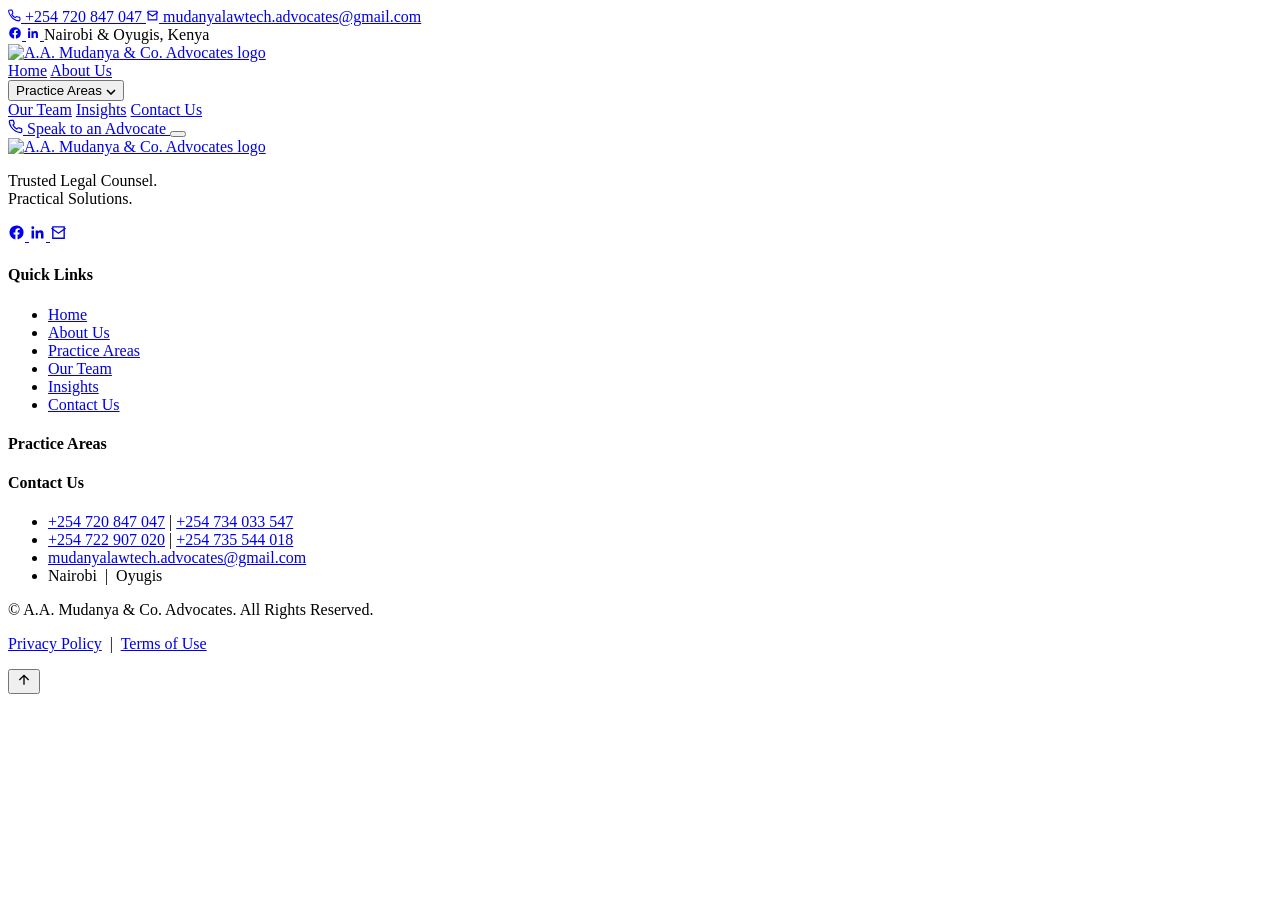
==== commit 8091c405: "Add files via upload" ====
--- a/insight.html
+++ b/insight.html
@@ -132,6 +132,10 @@
   </button>
 
   <script src="data.js"></script>
+  <script src="https://www.gstatic.com/firebasejs/10.13.2/firebase-app-compat.js"></script>
+  <script src="https://www.gstatic.com/firebasejs/10.13.2/firebase-firestore-compat.js"></script>
+  <script src="firebase-init.js"></script>
+  <script src="content-loader.js"></script>
   <script src="script.js"></script>
 </body>
 </html>
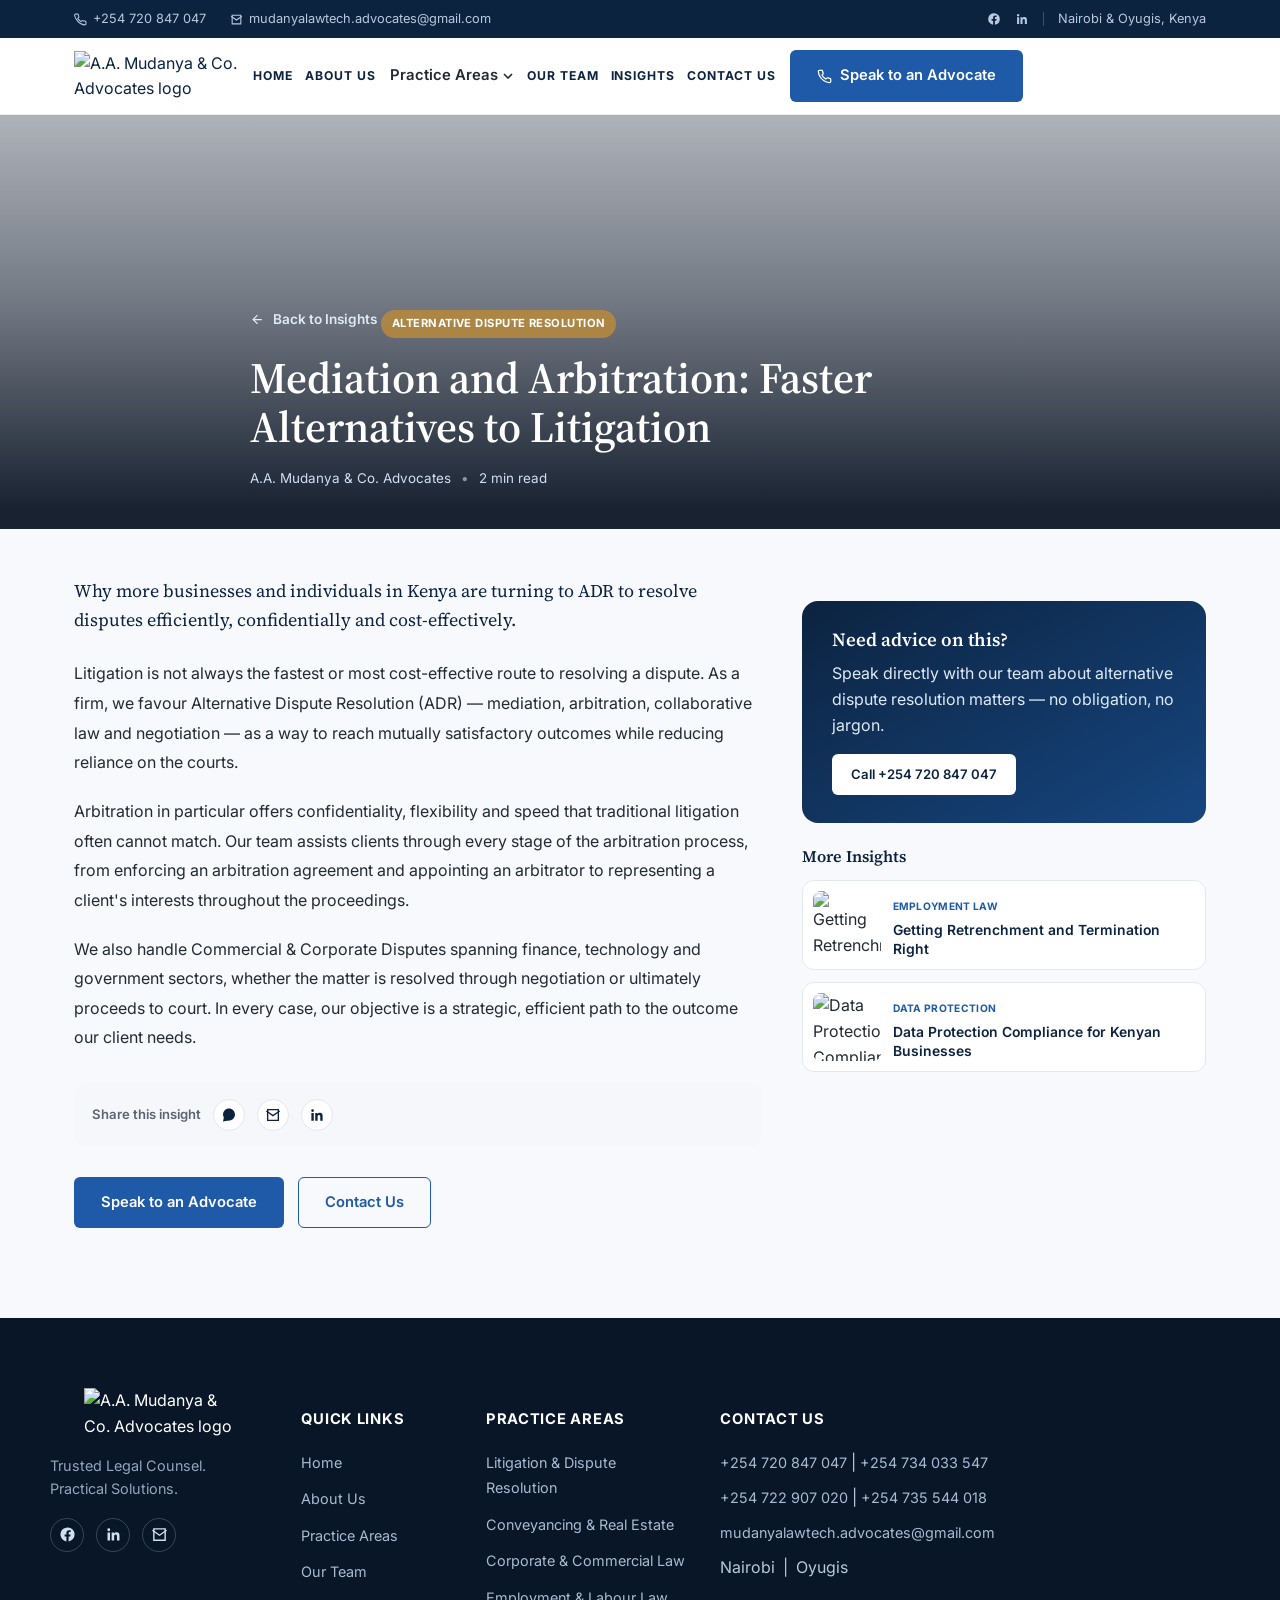
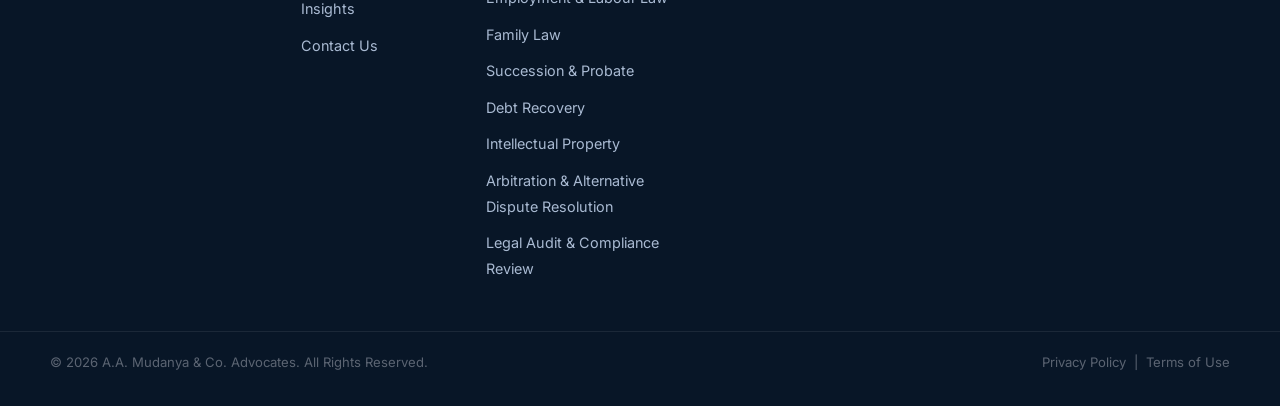
==== commit 14c3a705: "Add files via upload" ====
--- a/insight.html
+++ b/insight.html
@@ -132,10 +132,6 @@
   </button>
 
   <script src="data.js"></script>
-  <script src="https://www.gstatic.com/firebasejs/10.13.2/firebase-app-compat.js"></script>
-  <script src="https://www.gstatic.com/firebasejs/10.13.2/firebase-firestore-compat.js"></script>
-  <script src="firebase-init.js"></script>
-  <script src="content-loader.js"></script>
   <script src="script.js"></script>
 </body>
 </html>
--- a/style.css
+++ b/style.css
@@ -0,0 +1,1853 @@
+/* ==========================================================================
+   A.A. Mudanya & Co. Advocates — stylesheet
+   Palette:  --navy (deep brand navy) / --blue (accent, CTAs, links)
+             --gold (understated highlight) / --ink (body text) / --paper (bg)
+   Type:     Source Serif 4 for headings, Inter for UI/body
+   ========================================================================== */
+
+:root {
+  --navy: #0c2340;
+  --navy-2: #102b4e;
+  --blue: #1e5aa8;
+  --blue-dark: #164680;
+  --gold: #b98a3d;
+  --ink: #232a33;
+  --ink-soft: #5b6472;
+  --paper: #ffffff;
+  --paper-2: #f5f7fa;
+  --line: #e3e8ee;
+
+  --font-display: "Source Serif 4", Georgia, serif;
+  --font-body: "Inter", -apple-system, BlinkMacSystemFont, "Segoe UI", sans-serif;
+
+  --container: 1180px;
+  --radius: 6px;
+  --shadow: 0 10px 30px rgba(12, 35, 64, 0.08);
+}
+
+* { box-sizing: border-box; }
+
+/* ---------- contact popover (Call / WhatsApp) ---------- */
+.contact-popover {
+  position: fixed;
+  z-index: 200;
+  width: min(280px, calc(100vw - 24px));
+  background: #fff;
+  border: 1px solid var(--line);
+  border-radius: 14px;
+  box-shadow: 0 20px 45px rgba(12,35,64,.25);
+  padding: 14px;
+  opacity: 0;
+  transform: translateY(-6px);
+  pointer-events: none;
+  transition: opacity .15s ease, transform .15s ease;
+}
+.contact-popover.is-open {
+  opacity: 1;
+  transform: translateY(0);
+  pointer-events: auto;
+}
+.contact-popover-label {
+  font-size: .74rem;
+  font-weight: 700;
+  text-transform: uppercase;
+  letter-spacing: .06em;
+  color: var(--ink-soft);
+  margin-bottom: 10px;
+}
+.contact-popover-option {
+  display: flex;
+  align-items: center;
+  gap: 10px;
+  padding: 11px 12px;
+  border-radius: 10px;
+  font-weight: 600;
+  font-size: .92rem;
+  color: var(--ink);
+  border: 1px solid var(--line);
+  margin-bottom: 8px;
+  transition: background .15s ease, border-color .15s ease;
+}
+.contact-popover-option:last-child { margin-bottom: 0; }
+.contact-popover-option svg { flex-shrink: 0; }
+.contact-popover-call { color: var(--navy); }
+.contact-popover-call:hover { background: var(--paper-2); border-color: var(--blue); }
+.contact-popover-whatsapp { color: #fff; background: #25d366; border-color: #25d366; }
+.contact-popover-whatsapp:hover { background: #1ebe5a; }
+html { scroll-behavior: smooth; }
+body {
+  margin: 0;
+  font-family: var(--font-body);
+  color: var(--ink);
+  background: var(--paper);
+  line-height: 1.6;
+}
+img { max-width: 100%; display: block; }
+a { color: inherit; text-decoration: none; }
+ul { list-style: none; margin: 0; padding: 0; }
+h1, h2, h3 { font-family: var(--font-display); font-weight: 600; color: var(--navy); margin: 0 0 .5em; line-height: 1.2; }
+p { margin: 0 0 1em; color: var(--ink-soft); }
+.container { max-width: var(--container); margin: 0 auto; padding: 0 24px; }
+
+@media (prefers-reduced-motion: reduce) {
+  html { scroll-behavior: auto; }
+  * { animation-duration: 0.01ms !important; transition-duration: 0.01ms !important; }
+}
+
+:focus-visible { outline: 2px solid var(--blue); outline-offset: 2px; }
+
+/* ---------- buttons ---------- */
+.btn {
+  position: relative;
+  display: inline-flex;
+  align-items: center;
+  gap: 8px;
+  padding: 13px 26px;
+  border-radius: var(--radius);
+  font-weight: 600;
+  font-size: .92rem;
+  border: 1.5px solid transparent;
+  cursor: pointer;
+  transition: background .18s ease, color .18s ease, border-color .18s ease, transform .12s ease;
+  white-space: nowrap;
+  overflow: hidden;
+}
+.btn::after {
+  content: "";
+  position: absolute;
+  top: 0;
+  left: -60%;
+  width: 40%;
+  height: 100%;
+  background: linear-gradient(120deg, transparent, rgba(255,255,255,.35), transparent);
+  transform: skewX(-20deg);
+  transition: left .55s ease;
+  pointer-events: none;
+}
+.btn:hover::after { left: 130%; }
+.btn:hover { transform: translateY(-1px); }
+.btn-primary { background: var(--blue); color: #fff; }
+.btn-primary:hover { background: var(--blue-dark); }
+.btn-outline { background: transparent; color: #fff; border-color: rgba(255,255,255,.55); }
+.btn-outline:hover { background: rgba(255,255,255,.12); border-color: #fff; }
+.btn-outline-dark { background: transparent; color: var(--blue); border-color: var(--blue); }
+.btn-outline-dark:hover { background: var(--blue); color: #fff; }
+.btn-outline-light { background: transparent; color: #fff; border-color: rgba(255,255,255,.6); }
+.btn-outline-light:hover { background: #fff; color: var(--navy); }
+.btn-light { background: #fff; color: var(--navy); }
+.btn-light:hover { background: var(--paper-2); }
+.btn-sm { padding: 9px 18px; font-size: .82rem; }
+
+/* ---------- pulse effect for CTAs ---------- */
+@keyframes ctaPulse {
+  0% { box-shadow: 0 0 0 0 rgba(30,90,168,.45); }
+  70% { box-shadow: 0 0 0 14px rgba(30,90,168,0); }
+  100% { box-shadow: 0 0 0 0 rgba(30,90,168,0); }
+}
+.cta-pulse { animation: ctaPulse 2.2s ease-out infinite; }
+.cta-pulse:hover { animation-play-state: paused; }
+
+.section-tag {
+  display: inline-flex;
+  align-items: center;
+  gap: 10px;
+  text-transform: uppercase;
+  letter-spacing: .06em;
+  font-size: .78rem;
+  font-weight: 700;
+  color: var(--blue);
+  margin: 0 0 .6em;
+}
+.section-tag::before {
+  content: "";
+  width: 26px;
+  height: 2px;
+  background: var(--gold);
+  display: inline-block;
+}
+.section-tag-light { color: #9fc0e8; }
+
+/* ---------- scroll reveal ---------- */
+.reveal { opacity: 0; transform: translateY(22px); transition: opacity .55s ease, transform .55s ease; }
+.reveal.in-view { opacity: 1; transform: translateY(0); }
+.practice-grid .reveal:nth-child(2) { transition-delay: .05s; }
+.practice-grid .reveal:nth-child(3) { transition-delay: .1s; }
+.practice-grid .reveal:nth-child(5) { transition-delay: .05s; }
+.practice-grid .reveal:nth-child(6) { transition-delay: .1s; }
+.practice-grid .reveal:nth-child(8) { transition-delay: .05s; }
+.practice-grid .reveal:nth-child(9) { transition-delay: .1s; }
+.why-grid .reveal:nth-child(2) { transition-delay: .06s; }
+.why-grid .reveal:nth-child(3) { transition-delay: .12s; }
+.why-grid .reveal:nth-child(4) { transition-delay: .18s; }
+.why-grid .reveal:nth-child(5) { transition-delay: .24s; }
+.testimonial-grid .reveal:nth-child(2) { transition-delay: .08s; }
+.testimonial-grid .reveal:nth-child(3) { transition-delay: .16s; }
+.team-grid .reveal:nth-child(2) { transition-delay: .06s; }
+.team-grid .reveal:nth-child(3) { transition-delay: .12s; }
+.team-grid .reveal:nth-child(4) { transition-delay: .18s; }
+.insights-grid .reveal:nth-child(2) { transition-delay: .08s; }
+.insights-grid .reveal:nth-child(3) { transition-delay: .16s; }
+
+/* ================= UTILITY BAR ================= */
+.utility-bar { background: var(--navy); color: #b9c8dd; font-size: .8rem; }
+.utility-inner { display: flex; justify-content: space-between; align-items: center; padding: 9px 24px; gap: 20px; flex-wrap: wrap; }
+.utility-contact { display: flex; gap: 24px; flex-wrap: wrap; }
+.utility-contact a { display: inline-flex; align-items: center; gap: 6px; color: #b9c8dd; transition: color .15s ease; }
+.utility-contact a:hover { color: #fff; }
+.utility-social { display: flex; align-items: center; gap: 14px; }
+.utility-social a { color: #b9c8dd; display: flex; }
+.utility-social a:hover { color: var(--gold); }
+.utility-divider { width: 1px; height: 14px; background: rgba(255,255,255,.2); }
+
+/* ================= HEADER ================= */
+.site-header {
+  position: sticky;
+  top: 0;
+  z-index: 60;
+  background: rgba(255,255,255,.96);
+  backdrop-filter: blur(10px);
+  border-bottom: 1px solid rgba(12,35,64,.08);
+  transition: box-shadow .2s ease, border-color .2s ease;
+}
+.site-header.scrolled { box-shadow: 0 8px 24px rgba(12,35,64,.08); }
+.header-inner {
+  display: flex;
+  align-items: center;
+  gap: 14px;
+  padding-top: 12px;
+  padding-bottom: 12px;
+}
+.brand { display: flex; align-items: center; gap: 10px; color: var(--navy); margin-right: auto; margin-left: 0; }
+.brand-logo-wrap {
+  display: flex;
+  align-items: center;
+  justify-content: center;
+  margin-right: 0;
+  margin-left: 0;
+  flex-shrink: 0;
+}
+.brand-logo-mark {
+  width: 165px;
+  max-width: 100%;
+  height: auto;
+  display: block;
+  flex-shrink: 0;
+  object-fit: contain;
+}
+.brand-logo-mark-footer {
+  width: 150px;
+}
+
+@media (max-width: 760px) {
+  .brand-logo-mark { width: 140px; }
+  .brand-logo-mark-footer { width: 120px; }
+}
+
+.main-nav { display: flex; align-items: center; gap: 12px; }
+.main-nav > a {
+  font-size: .76rem;
+  font-weight: 700;
+  letter-spacing: .08em;
+  text-transform: uppercase;
+  color: var(--navy);
+  padding: 8px 0;
+  border-bottom: 2px solid transparent;
+  transition: color .15s ease, border-color .15s ease;
+}
+.main-nav > a:hover,
+.main-nav > a.active { color: var(--blue); border-color: var(--blue); }
+
+.nav-dropdown { position: relative; }
+.nav-dropdown-toggle {
+  display: inline-flex;
+  align-items: center;
+  gap: 5px;
+  background: none;
+  border: none;
+  font: inherit;
+  font-size: .93rem;
+  font-weight: 600;
+  color: var(--ink);
+  cursor: pointer;
+  padding: 6px 2px;
+}
+.nav-dropdown-toggle:hover { color: var(--blue); }
+.nav-dropdown-toggle svg { transition: transform .15s ease; }
+.nav-dropdown.open .nav-dropdown-toggle svg { transform: rotate(180deg); }
+.nav-dropdown-menu {
+  position: absolute;
+  top: calc(100% + 14px);
+  left: 50%;
+  transform: translateX(-50%);
+  background: #fff;
+  border: 1px solid var(--line);
+  border-radius: var(--radius);
+  box-shadow: var(--shadow);
+  min-width: 260px;
+  padding: 8px;
+  display: none;
+  flex-direction: column;
+}
+.nav-dropdown.open .nav-dropdown-menu { display: flex; }
+.nav-dropdown-menu a {
+  padding: 9px 12px;
+  font-size: .87rem;
+  border-radius: 4px;
+  color: var(--ink);
+}
+.nav-dropdown-menu a:hover { background: var(--paper-2); color: var(--blue); }
+
+.btn-nav { flex-shrink: 0; }
+
+.nav-toggle {
+  display: none;
+  flex-direction: column;
+  justify-content: center;
+  gap: 5px;
+  width: 34px;
+  height: 34px;
+  background: none;
+  border: none;
+  cursor: pointer;
+  padding: 0;
+}
+.nav-toggle span { display: block; height: 2px; width: 100%; background: var(--navy); transition: transform .2s ease, opacity .2s ease; }
+.nav-toggle.open span:nth-child(1) { transform: translateY(7px) rotate(45deg); }
+.nav-toggle.open span:nth-child(2) { opacity: 0; }
+.nav-toggle.open span:nth-child(3) { transform: translateY(-7px) rotate(-45deg); }
+
+/* ================= HERO ================= */
+.hero {
+  position: relative;
+  min-height: 88vh;
+  display: flex;
+  flex-direction: column;
+  color: #fff;
+  overflow: hidden;
+  background: linear-gradient(120deg, var(--navy) 0%, var(--blue-dark) 55%, var(--blue) 100%);
+}
+
+/* ---------- slideshow ---------- */
+.hero-slideshow {
+  position: absolute;
+  inset: 0;
+  z-index: 0;
+  overflow: hidden;
+  background: var(--navy);
+}
+.hero-slide {
+  position: absolute;
+  inset: 0;
+  background-size: cover;
+  background-position: center;
+  opacity: 0;
+  transform: scale(1.1);
+  animation: heroSlideCycle 24s infinite;
+}
+.hero-slide:nth-child(1) { animation-delay: 0s; }
+.hero-slide:nth-child(2) { animation-delay: 6s; }
+.hero-slide:nth-child(3) { animation-delay: 12s; }
+.hero-slide:nth-child(4) { animation-delay: 18s; }
+@keyframes heroSlideCycle {
+  0%      { opacity: 0; transform: scale(1.1); }
+  3%      { opacity: 1; }
+  22%     { opacity: 1; transform: scale(1.18); }
+  26%     { opacity: 0; transform: scale(1.18); }
+  100%    { opacity: 0; }
+}
+
+.hero-overlay {
+  position: absolute;
+  inset: 0;
+  z-index: 0;
+  background:
+    linear-gradient(100deg, rgba(6,16,32,.92) 15%, rgba(9,24,46,.72) 45%, rgba(9,24,46,.42) 75%),
+    radial-gradient(ellipse 700px 500px at 90% 10%, rgba(185,138,61,.2), transparent 60%),
+    radial-gradient(ellipse 800px 600px at 60% 100%, rgba(30,90,168,.35), transparent 60%);
+}
+.hero-scales {
+  position: absolute;
+  right: 5%;
+  top: 50%;
+  transform: translateY(-58%);
+  width: min(300px, 26vw);
+  height: auto;
+  color: rgba(207,224,245,.12);
+  z-index: 0;
+}
+.hero-inner {
+  position: relative;
+  z-index: 2;
+  flex: 1 1 auto;
+  display: flex;
+  align-items: center;
+  padding-top: 60px;
+  padding-bottom: 56px;
+}
+.hero-copy-block { max-width: 700px; }
+
+/* staggered fade-up entrance for hero copy */
+.hero-anim {
+  opacity: 0;
+  transform: translateY(22px);
+  animation: heroFadeUp .75s ease forwards;
+}
+.hero-anim-1 { animation-delay: .05s; }
+.hero-anim-2 { animation-delay: .18s; }
+.hero-anim-3 { animation-delay: .32s; }
+.hero-anim-4 { animation-delay: .46s; }
+.hero-anim-5 { animation-delay: .6s; }
+@keyframes heroFadeUp {
+  to { opacity: 1; transform: translateY(0); }
+}
+
+.hero .eyebrow {
+  display: inline-flex;
+  align-items: center;
+  gap: 10px;
+  text-transform: uppercase;
+  letter-spacing: .14em;
+  font-size: .72rem;
+  font-weight: 700;
+  color: var(--gold);
+  margin-bottom: 18px;
+}
+.hero .eyebrow::before { content: ""; width: 32px; height: 1.5px; background: var(--gold); display: inline-block; }
+.hero h1 {
+  color: #fff;
+  font-size: clamp(2.6rem, 5vw, 4.4rem);
+  margin-bottom: 18px;
+  letter-spacing: -.05em;
+  line-height: .96;
+  font-weight: 600;
+  max-width: 700px;
+  text-shadow: 0 4px 24px rgba(0,0,0,.25);
+}
+.hero h1 span { color: #dfeaf7; }
+.hero-copy {
+  color: rgba(255,255,255,.88);
+  font-size: 1.08rem;
+  max-width: 590px;
+  margin-bottom: 32px;
+  line-height: 1.8;
+}
+.hero-actions { display: flex; flex-wrap: wrap; gap: 16px; margin-bottom: 34px; }
+
+/* ---------- badge (formerly hero-visual-badge) ---------- */
+.hero-badge {
+  display: inline-flex;
+  flex-direction: column;
+  background: rgba(255,255,255,.94);
+  color: var(--navy);
+  border-radius: 14px;
+  padding: 14px 20px;
+  box-shadow: 0 16px 30px rgba(6,18,34,.3);
+  animation: heroFadeUp .75s ease forwards, heroBadgeFloat 3.4s ease-in-out .9s infinite;
+}
+.hero-badge strong {
+  display: block;
+  font-family: var(--font-display);
+  font-size: 1.5rem;
+  color: var(--navy);
+  line-height: 1.1;
+}
+.hero-badge span {
+  display: block;
+  font-size: .76rem;
+  letter-spacing: .03em;
+  text-transform: uppercase;
+  color: var(--ink-soft);
+  margin-top: 4px;
+}
+@keyframes heroBadgeFloat {
+  0%, 100% { transform: translateY(0); }
+  50% { transform: translateY(-6px); }
+}
+
+/* ---------- slide indicator dots ----------
+   Positioned relative to `.hero-inner` (not the whole `.hero` section) so
+   they always sit a fixed distance above the copy block regardless of how
+   tall the stats bar underneath ends up being — this is what keeps them
+   from drifting onto/behind the stats bar on shorter screens. */
+.hero-slide-dots {
+  position: absolute;
+  z-index: 2;
+  right: 28px;
+  bottom: 24px;
+  display: flex;
+  flex-direction: column;
+  gap: 8px;
+}
+.hero-slide-dots span {
+  width: 6px;
+  height: 6px;
+  border-radius: 50%;
+  background: rgba(255,255,255,.35);
+  animation: heroDotPulse 24s infinite;
+}
+.hero-slide-dots span:nth-child(1) { animation-delay: 0s; }
+.hero-slide-dots span:nth-child(2) { animation-delay: 6s; }
+.hero-slide-dots span:nth-child(3) { animation-delay: 12s; }
+.hero-slide-dots span:nth-child(4) { animation-delay: 18s; }
+@keyframes heroDotPulse {
+  0%, 22% { background: var(--gold); box-shadow: 0 0 0 3px rgba(185,138,61,.3); }
+  26%, 100% { background: rgba(255,255,255,.35); box-shadow: none; }
+}
+
+/* ---------- scroll cue ----------
+   Also anchored to `.hero-inner` (see note on `.hero-slide-dots` above) so
+   it always floats just under the hero copy, never on top of the stats
+   bar/badge below it. */
+.hero-scroll-cue {
+  position: absolute;
+  z-index: 2;
+  left: 50%;
+  bottom: -8px;
+  transform: translateX(-50%);
+  width: 34px;
+  height: 34px;
+  border-radius: 50%;
+  border: 1px solid rgba(255,255,255,.4);
+  color: #fff;
+  display: flex;
+  align-items: center;
+  justify-content: center;
+  animation: heroScrollBounce 2s ease-in-out infinite;
+  transition: background .18s ease, border-color .18s ease;
+}
+.hero-scroll-cue:hover { background: rgba(255,255,255,.14); border-color: #fff; }
+@keyframes heroScrollBounce {
+  0%, 100% { transform: translate(-50%, 0); }
+  50% { transform: translate(-50%, 6px); }
+}
+@media (max-width: 760px) {
+  .hero-slide-dots { display: none; }
+}
+
+.hero-stats {
+  position: relative;
+  z-index: 1;
+  flex-shrink: 0;
+  background: rgba(6,18,34,.55);
+  border-top: 1px solid rgba(255,255,255,.1);
+  backdrop-filter: blur(2px);
+}
+.hero-stats-inner {
+  display: grid;
+  grid-template-columns: repeat(4, 1fr);
+  padding: 26px 24px;
+}
+.stat { text-align: center; border-right: 1px solid rgba(255,255,255,.12); padding: 0 12px; }
+.stat:last-child { border-right: none; }
+.stat-value { display: block; font-family: var(--font-display); font-size: clamp(1.5rem, 2.6vw, 2.1rem); font-weight: 700; color: var(--gold); line-height: 1; margin-bottom: 6px; }
+.stat-label { display: block; font-size: .78rem; letter-spacing: .03em; color: #b9c8dd; }
+
+/* ================= MARQUEE ================= */
+.marquee-strip {
+  overflow: hidden;
+  background: var(--navy);
+  padding: 15px 0;
+  white-space: nowrap;
+  border-top: 1px solid rgba(255,255,255,.08);
+}
+.marquee-track {
+  display: inline-flex;
+  align-items: center;
+  gap: 22px;
+  animation: marqueeScroll 26s linear infinite;
+  will-change: transform;
+}
+.marquee-strip:hover .marquee-track { animation-play-state: paused; }
+.marquee-track span {
+  font-family: var(--font-display);
+  font-weight: 600;
+  letter-spacing: .02em;
+  font-size: .95rem;
+  color: #fff;
+}
+.marquee-track .dot { color: var(--gold); font-weight: 700; }
+@keyframes marqueeScroll {
+  from { transform: translateX(0); }
+  to { transform: translateX(-50%); }
+}
+
+/* ---------- trusted-by client strip (light variant) ---------- */
+.clients-strip { background: var(--paper-2); padding: 34px 0 0; border-top: 1px solid var(--line); }
+.clients-strip-label {
+  text-align: center;
+  text-transform: uppercase;
+  letter-spacing: .1em;
+  font-size: .74rem;
+  font-weight: 700;
+  color: var(--ink-soft);
+  margin-bottom: 18px;
+}
+.marquee-strip-light {
+  background: transparent;
+  border-top: none;
+  padding: 0 0 34px;
+}
+.marquee-strip-light .marquee-track span { color: var(--navy); font-weight: 600; }
+.marquee-strip-light .marquee-track .dot { color: var(--blue); }
+
+/* ---------- trusted-by client logos ---------- */
+.marquee-track-logos { gap: 0; }
+.client-item {
+  display: inline-flex;
+  align-items: center;
+  gap: 10px;
+  padding: 0 22px;
+}
+.client-item img {
+  height: 34px;
+  width: auto;
+  max-width: 120px;
+  object-fit: contain;
+  display: block;
+  flex-shrink: 0;
+}
+.client-item-text { font-family: var(--font-display); }
+@media (max-width: 560px) {
+  .client-item img { height: 28px; }
+  .client-item { padding: 0 14px; gap: 8px; }
+}
+
+/* ================= ABOUT ================= */
+.about { padding: 90px 0; }
+.about-grid { display: grid; grid-template-columns: 1fr 1.05fr; gap: 60px; align-items: center; }
+.about-media img { border-radius: var(--radius); box-shadow: var(--shadow); }
+.about-copy h2 { font-size: clamp(1.6rem, 3vw, 2.1rem); }
+.about-copy p { max-width: 54ch; }
+
+/* ================= PRACTICE AREAS ================= */
+.practice-areas { padding: 90px 0; background: var(--paper-2); }
+.section-head { display: flex; justify-content: space-between; align-items: flex-end; gap: 30px; margin-bottom: 44px; flex-wrap: wrap; }
+.section-head h2 { font-size: clamp(1.6rem, 3vw, 2.1rem); margin: 0; }
+.section-sub { max-width: 320px; margin: 0; text-align: right; }
+@media (max-width: 700px) { .section-sub { text-align: left; } }
+
+.practice-grid { display: grid; grid-template-columns: repeat(3, 1fr); gap: 26px; }
+.practice-card {
+  position: relative;
+  background: #fff;
+  border: 1px solid var(--line);
+  border-radius: var(--radius);
+  overflow: hidden;
+  transition: box-shadow .25s ease, border-color .25s ease, transform .25s ease;
+}
+.practice-card::before {
+  content: "";
+  position: absolute;
+  top: 0; left: 0; right: 0;
+  height: 3px;
+  background: linear-gradient(90deg, var(--blue), var(--gold));
+  transform: scaleX(0);
+  transform-origin: left;
+  transition: transform .3s ease;
+}
+.practice-card:hover {
+  box-shadow: var(--shadow);
+  border-color: transparent;
+  transform: translateY(-4px);
+}
+.practice-card:hover::before { transform: scaleX(1); }
+.practice-card-visual {
+  position: relative;
+  height: 164px;
+  overflow: hidden;
+  background: var(--paper-2);
+}
+.practice-card-visual img {
+  width: 100%;
+  height: 100%;
+  object-fit: cover;
+  filter: saturate(0.82) contrast(1.04);
+}
+.practice-card-body {
+  padding: 24px 24px 26px;
+  position: relative;
+}
+.practice-index {
+  position: absolute;
+  top: 20px;
+  right: 24px;
+  font-family: var(--font-display);
+  font-size: 1.7rem;
+  font-weight: 600;
+  color: var(--line);
+  z-index: 1;
+}
+.practice-icon {
+  width: 52px; height: 52px;
+  display: flex; align-items: center; justify-content: center;
+  background: linear-gradient(150deg, var(--navy), var(--blue-dark));
+  color: #cfe0f5;
+  border-radius: 10px;
+  margin-bottom: 18px;
+}
+.practice-card h3 { font-size: 1.08rem; margin-bottom: 10px; padding-right: 30px; }
+.practice-card p { font-size: .92rem; margin-bottom: 16px; }
+.learn-more { display: inline-flex; align-items: center; gap: 6px; color: var(--blue); font-weight: 600; font-size: .88rem; background: transparent; border: none; padding: 0; cursor: pointer; font-family: inherit; }
+.learn-more svg { transition: transform .15s ease; }
+.learn-more:hover svg { transform: translateX(3px); }
+
+.practice-detail-metrics {
+  display: grid;
+  grid-template-columns: repeat(3, minmax(0, 1fr));
+  gap: 18px;
+  margin-top: 28px;
+}
+.practice-detail-stat {
+  background: rgba(255,255,255,.06);
+  border: 1px solid rgba(255,255,255,.1);
+  border-radius: 14px;
+  padding: 18px 18px 16px;
+}
+.practice-detail-stat span {
+  display: block;
+  font-size: .72rem;
+  text-transform: uppercase;
+  letter-spacing: .08em;
+  color: #cfe0f5;
+  margin-bottom: 10px;
+}
+.practice-detail-stat strong {
+  display: block;
+  font-size: .95rem;
+  line-height: 1.5;
+  color: #fff;
+  font-weight: 600;
+}
+
+.practice-detail-page {
+  display: none;
+  background: #f7f9fc;
+  padding: 40px 0 90px;
+}
+.practice-detail-page.active { display: block; }
+.practice-detail-wrap { padding-top: 10px; }
+.practice-detail-back {
+  margin-bottom: 18px;
+}
+.practice-detail-back a {
+  display: inline-flex;
+  align-items: center;
+  gap: 8px;
+  color: var(--blue);
+  font-weight: 600;
+}
+.practice-detail-grid {
+  display: grid;
+  grid-template-columns: 1.1fr .9fr;
+  gap: 32px;
+  background: #fff;
+  border: 1px solid var(--line);
+  border-radius: 18px;
+  padding: 30px;
+  box-shadow: var(--shadow);
+}
+.practice-detail-copy h2 {
+  font-size: clamp(2rem, 3vw, 2.8rem);
+  margin-bottom: 14px;
+}
+.practice-detail-summary,
+.practice-detail-focus {
+  font-size: 1rem;
+  color: var(--ink);
+}
+.practice-detail-focus {
+  color: var(--blue);
+  font-weight: 600;
+}
+.practice-detail-list {
+  list-style: none;
+  padding: 0;
+  margin: 20px 0 0;
+  display: grid;
+  gap: 10px;
+}
+.practice-detail-list li {
+  position: relative;
+  padding-left: 22px;
+  color: var(--ink-soft);
+}
+.practice-detail-list li::before {
+  content: "";
+  position: absolute;
+  left: 0;
+  top: 10px;
+  width: 8px;
+  height: 8px;
+  border-radius: 50%;
+  background: var(--gold);
+}
+.practice-detail-actions {
+  margin-top: 26px;
+  display: flex;
+  flex-wrap: wrap;
+  gap: 14px;
+}
+.practice-detail-visual {
+  overflow: hidden;
+  border-radius: 16px;
+  min-height: 100%;
+  background: linear-gradient(150deg, #dfeaf7, #edf4ff);
+}
+.practice-detail-visual img {
+  width: 100%;
+  height: 100%;
+  min-height: 420px;
+  object-fit: cover;
+}
+.practice-detail-gallery {
+  margin-top: 24px;
+  display: grid;
+  grid-template-columns: repeat(2, minmax(0, 300px));
+  justify-content: center;
+  gap: 18px;
+}
+.practice-detail-gallery-item {
+  overflow: hidden;
+  border-radius: 14px;
+  border: 1px solid var(--line);
+  background: var(--paper-2);
+  min-height: 200px;
+  box-shadow: 0 10px 24px rgba(12,35,64,.08);
+  transition: transform .25s ease, box-shadow .25s ease;
+}
+.practice-detail-gallery-item:hover {
+  transform: translateY(-3px);
+  box-shadow: 0 16px 32px rgba(12,35,64,.14);
+}
+.practice-detail-gallery-item img {
+  width: 100%;
+  height: 200px;
+  object-fit: cover;
+}
+.practice-detail-panel {
+  margin-top: 24px;
+  background: linear-gradient(150deg, var(--navy), var(--blue-dark));
+  color: #fff;
+  border-radius: 16px;
+  padding: 28px 30px;
+}
+.practice-detail-panel h3 {
+  color: #fff;
+  margin-bottom: 10px;
+}
+.metrics-swipe-hint {
+  display: none;
+  font-size: .7rem;
+  font-weight: 600;
+  text-transform: none;
+  letter-spacing: normal;
+  color: #cfe0f5;
+  background: rgba(255,255,255,.12);
+  border-radius: 999px;
+  padding: 3px 10px;
+  margin-left: 8px;
+  vertical-align: middle;
+  animation: swipeHintNudge 1.8s ease-in-out infinite;
+}
+@keyframes swipeHintNudge {
+  0%, 100% { transform: translateX(0); }
+  50% { transform: translateX(4px); }
+}
+.practice-detail-panel p {
+  color: #dfeaf7;
+  margin: 0;
+}
+.insight-related-list { display: flex; flex-direction: column; gap: 12px; }
+
+/* ================= WHY CHOOSE US ================= */
+.why-us {
+  position: relative;
+  background: var(--navy);
+  color: #fff;
+  padding: 90px 0;
+  overflow: hidden;
+}
+.why-us::before {
+  content: "";
+  position: absolute;
+  inset: 0;
+  background: radial-gradient(ellipse 900px 500px at 12% 100%, rgba(30,90,168,.35), transparent 60%);
+  pointer-events: none;
+}
+.why-us .container { position: relative; }
+.why-us h2 { color: #fff; font-size: clamp(1.6rem, 3vw, 2.1rem); max-width: 640px; margin-bottom: 44px; }
+.why-grid { display: grid; grid-template-columns: repeat(5, 1fr); gap: 24px; }
+.why-card {
+  text-align: center;
+  padding: 26px 14px;
+  border-radius: var(--radius);
+  background: rgba(255,255,255,.04);
+  border: 1px solid rgba(255,255,255,.08);
+  transition: background .2s ease, transform .2s ease;
+}
+.why-card:hover { background: rgba(255,255,255,.08); transform: translateY(-3px); }
+.why-icon {
+  width: 60px; height: 60px;
+  margin: 0 auto 18px;
+  display: flex; align-items: center; justify-content: center;
+  background: linear-gradient(150deg, var(--gold), #8a6529);
+  border-radius: 50%;
+  color: #12202f;
+}
+.why-card h3 { color: #fff; font-size: 1rem; margin-bottom: 8px; }
+.why-card p { color: #b9c8dd; font-size: .87rem; margin: 0; }
+
+/* ================= TESTIMONIALS ================= */
+.testimonials { padding: 90px 0; }
+.testimonials h2 { font-size: clamp(1.6rem, 3vw, 2.1rem); margin-bottom: 44px; }
+.testimonial-grid { display: grid; grid-template-columns: repeat(3, 1fr); gap: 26px; }
+.testimonial-card {
+  margin: 0;
+  background: var(--paper-2);
+  border: 1px solid var(--line);
+  border-left: 3px solid var(--gold);
+  border-radius: var(--radius);
+  padding: 30px 26px;
+}
+.quote-mark { color: var(--blue); opacity: .35; margin-bottom: 14px; }
+.testimonial-card blockquote { margin: 0 0 20px; font-size: .96rem; color: var(--ink); font-style: italic; }
+.testimonial-card figcaption { display: flex; flex-direction: column; gap: 2px; }
+.testimonial-card figcaption strong { font-size: .9rem; color: var(--navy); }
+.testimonial-card figcaption span { font-size: .82rem; color: var(--ink-soft); }
+
+/* ================= TEAM ================= */
+.team { padding: 90px 0; background: var(--paper-2); }
+.team-grid { display: grid; grid-template-columns: repeat(3, 1fr); gap: 32px; }
+.team-card {
+  /* `.team-card` is now a <button> (so it's keyboard- and screen-reader-
+     accessible as an interactive element) — reset native button styling
+     back to how the card looked as a plain div. */
+  display: flex;
+  flex-direction: column;
+  width: 100%;
+  font: inherit;
+  color: inherit;
+  cursor: pointer;
+  background: #fff;
+  border: 1px solid var(--line);
+  border-radius: var(--radius);
+  padding: 0;
+  overflow: hidden;
+  text-align: center;
+  transition: box-shadow .2s ease, transform .2s ease;
+}
+.team-card:hover, .team-card:focus-visible { box-shadow: var(--shadow); transform: translateY(-3px); }
+.team-card:focus-visible { outline: 2px solid var(--blue); outline-offset: 2px; }
+.team-avatar {
+  width: 100%;
+  aspect-ratio: 3 / 4;
+  margin: 0;
+  display: flex; align-items: center; justify-content: center;
+  border-radius: 0;
+  background: linear-gradient(150deg, var(--navy), var(--blue-dark));
+  color: #cfe0f5;
+  font-family: var(--font-display);
+  font-size: 3.4rem;
+  font-weight: 600;
+  overflow: hidden;
+}
+.team-avatar img { width: 100%; height: 100%; object-fit: cover; object-position: top center; }
+.team-card-body { padding: 26px 22px 30px; }
+.team-card h3 { font-size: 1.15rem; margin-bottom: 4px; }
+.team-role { color: var(--blue); font-size: .88rem; font-weight: 600; margin-bottom: 10px; }
+.team-focus { font-size: .88rem; margin: 0; }
+.team-view-more {
+  display: inline-block;
+  margin-top: 16px;
+  font-size: .78rem;
+  font-weight: 600;
+  color: var(--blue);
+  border-top: 1px solid var(--line);
+  padding-top: 14px;
+  width: 100%;
+}
+
+/* ---------- team profile modal ---------- */
+.modal-content.team-modal-content { width: min(620px, 94%); max-height: 84vh; overflow-y: auto; text-align: left; }
+.team-modal-header { display: flex; align-items: center; gap: 16px; margin-bottom: 18px; padding-right: 24px; }
+.team-modal-avatar {
+  flex-shrink: 0;
+  width: 64px; height: 64px;
+  display: flex; align-items: center; justify-content: center;
+  border-radius: 50%;
+  background: linear-gradient(150deg, var(--navy), var(--blue-dark));
+  color: #cfe0f5;
+  font-family: var(--font-display);
+  font-size: 1.2rem;
+  font-weight: 600;
+  overflow: hidden;
+}
+.team-modal-avatar img { width: 100%; height: 100%; object-fit: cover; }
+.team-modal-header h3 { font-size: 1.2rem; margin-bottom: 4px; }
+.team-modal-credentials { color: var(--blue); font-size: .86rem; font-weight: 600; margin: 0; }
+.team-modal-section { margin-bottom: 18px; }
+.team-modal-section:last-child { margin-bottom: 0; }
+.team-modal-section h4 {
+  font-size: .78rem;
+  text-transform: uppercase;
+  letter-spacing: .06em;
+  color: var(--ink-soft);
+  margin-bottom: 8px;
+}
+.team-modal-section p { font-size: .92rem; line-height: 1.7; margin-bottom: 10px; }
+.team-modal-section p:last-child { margin-bottom: 0; }
+.team-modal-section ul { margin: 0; padding-left: 18px; font-size: .9rem; line-height: 1.6; }
+.team-modal-section li { margin-bottom: 4px; }
+.team-modal-tags { display: flex; flex-wrap: wrap; gap: 8px; }
+.team-modal-tags span {
+  background: var(--paper-2);
+  border: 1px solid var(--line);
+  border-radius: 999px;
+  padding: 6px 12px;
+  font-size: .78rem;
+  color: var(--navy);
+  font-weight: 600;
+}
+.team-modal-areas { display: flex; flex-direction: column; gap: 14px; }
+.team-modal-area {
+  background: var(--paper-2);
+  border: 1px solid var(--line);
+  border-radius: 10px;
+  padding: 14px 16px;
+}
+.team-modal-area h5 {
+  font-size: .92rem;
+  color: var(--navy);
+  margin: 0 0 6px;
+}
+.team-modal-area p { font-size: .86rem; line-height: 1.6; margin: 0; color: var(--ink-soft); }
+.team-modal-quote {
+  border-left: 3px solid var(--blue);
+  padding: 4px 0 4px 16px;
+}
+.team-modal-quote blockquote {
+  margin: 0;
+  font-size: .96rem;
+  font-style: italic;
+  line-height: 1.7;
+  color: var(--navy);
+}
+.team-modal-values span { color: var(--blue); }
+@media (max-width: 560px) {
+  .team-modal-header { flex-direction: column; align-items: flex-start; }
+}
+
+/* ================= INSIGHTS ================= */
+.insights { padding: 90px 0; }
+.insights-grid { display: grid; grid-template-columns: repeat(3, 1fr); gap: 26px; }
+.insight-card {
+  border: 1px solid var(--line);
+  border-radius: 14px;
+  overflow: hidden;
+  background: #fff;
+  display: flex;
+  flex-direction: column;
+  transition: box-shadow .2s ease, transform .2s ease;
+}
+.insight-card:hover { box-shadow: var(--shadow); transform: translateY(-4px); }
+.insight-card-media {
+  position: relative;
+  display: block;
+  aspect-ratio: 16 / 10;
+  overflow: hidden;
+  background: var(--paper-2);
+}
+.insight-card-media img {
+  width: 100%;
+  height: 100%;
+  object-fit: cover;
+  transition: transform .4s ease;
+}
+.insight-card:hover .insight-card-media img { transform: scale(1.07); }
+.insight-card-body { padding: 22px 22px 24px; display: flex; flex-direction: column; flex: 1; }
+.insight-meta {
+  font-size: .72rem;
+  letter-spacing: .04em;
+  text-transform: uppercase;
+  color: var(--ink-soft);
+  margin-bottom: 8px;
+}
+.insight-card h3 { font-size: 1.05rem; margin-bottom: 10px; }
+.insight-card h3 a { color: var(--navy); transition: color .15s ease; }
+.insight-card h3 a:hover { color: var(--blue); }
+.insight-card p { font-size: .9rem; margin-bottom: 16px; flex: 1; }
+.insight-tag {
+  display: inline-block;
+  font-size: .7rem;
+  font-weight: 700;
+  text-transform: uppercase;
+  letter-spacing: .04em;
+  color: #fff;
+  background: rgba(9,24,46,.85);
+  padding: 5px 11px;
+  border-radius: 20px;
+}
+.insight-card-media .insight-tag {
+  position: absolute;
+  left: 14px;
+  bottom: 14px;
+}
+
+/* ---------- insight article page ---------- */
+.insight-page { padding: 0 0 90px; }
+.insight-hero {
+  position: relative;
+  min-height: 46vh;
+  display: flex;
+  align-items: flex-end;
+  background-size: cover;
+  background-position: center;
+  color: #fff;
+  overflow: hidden;
+}
+.insight-hero-overlay {
+  position: absolute;
+  inset: 0;
+  background: linear-gradient(0deg, rgba(6,16,32,.92) 5%, rgba(6,16,32,.55) 55%, rgba(6,16,32,.3) 100%);
+}
+.insight-hero-inner {
+  position: relative;
+  z-index: 1;
+  padding: 60px 24px 40px;
+  max-width: 860px;
+}
+.insight-hero-back {
+  display: inline-flex;
+  align-items: center;
+  gap: 8px;
+  color: #dfeaf7;
+  font-weight: 600;
+  font-size: .85rem;
+  margin-bottom: 22px;
+  transition: color .15s ease;
+}
+.insight-hero-back:hover { color: #fff; }
+.insight-tag-hero { margin-bottom: 16px; background: rgba(185,138,61,.85); }
+.insight-hero h1 {
+  color: #fff;
+  font-size: clamp(1.9rem, 3.4vw, 2.9rem);
+  line-height: 1.12;
+  margin-bottom: 16px;
+  max-width: 780px;
+}
+.insight-hero-meta { display: flex; align-items: center; gap: 10px; font-size: .84rem; color: #cfe0f5; }
+.insight-hero-meta .dot { opacity: .6; }
+
+.insight-body-wrap { padding-top: 48px; }
+.insight-body-grid {
+  display: grid;
+  grid-template-columns: 1.7fr 1fr;
+  gap: 40px;
+  align-items: start;
+}
+.insight-article { font-size: 1rem; }
+.insight-article p { color: var(--ink); line-height: 1.85; margin-bottom: 1.2em; }
+.insight-article .practice-detail-summary {
+  font-size: 1.12rem;
+  font-family: var(--font-display);
+  color: var(--navy);
+  line-height: 1.6;
+  margin-bottom: 1.4em;
+}
+.insight-share {
+  display: flex;
+  align-items: center;
+  gap: 12px;
+  margin: 30px 0;
+  padding: 16px 18px;
+  background: var(--paper-2);
+  border-radius: 12px;
+  font-size: .82rem;
+  font-weight: 600;
+  color: var(--ink-soft);
+}
+.insight-share a {
+  width: 32px;
+  height: 32px;
+  border-radius: 50%;
+  background: #fff;
+  border: 1px solid var(--line);
+  color: var(--navy);
+  display: flex;
+  align-items: center;
+  justify-content: center;
+  transition: background .15s ease, color .15s ease, border-color .15s ease;
+}
+.insight-share a:hover { background: var(--blue); color: #fff; border-color: var(--blue); }
+
+.insight-sidebar { display: flex; flex-direction: column; gap: 24px; position: sticky; top: 100px; }
+.insight-cta-panel p { margin-bottom: 16px; }
+.insight-related h3 { font-size: 1rem; margin-bottom: 14px; color: var(--navy); }
+.insight-related-card {
+  display: flex;
+  gap: 12px;
+  align-items: center;
+  border: 1px solid var(--line);
+  border-radius: 12px;
+  padding: 10px;
+  background: #fff;
+  transition: box-shadow .15s ease, transform .15s ease;
+}
+.insight-related-card:hover { box-shadow: var(--shadow); transform: translateY(-2px); }
+.insight-related-card img {
+  width: 68px;
+  height: 68px;
+  border-radius: 8px;
+  object-fit: cover;
+  flex-shrink: 0;
+}
+.insight-related-card h4 {
+  margin: 3px 0 0;
+  font-size: .87rem;
+  font-family: var(--font-body);
+  font-weight: 600;
+  color: var(--navy);
+  line-height: 1.35;
+}
+.insight-tag-sm {
+  display: inline-block;
+  font-size: .64rem;
+  font-weight: 700;
+  text-transform: uppercase;
+  letter-spacing: .03em;
+  color: var(--blue);
+}
+
+@media (max-width: 900px) {
+  .insight-body-grid { grid-template-columns: 1fr; }
+  .insight-sidebar { position: static; }
+}
+@media (max-width: 760px) {
+  .insight-hero-inner { padding: 44px 20px 30px; }
+}
+
+/* ================= OFFICES ================= */
+.offices { padding: 90px 0; }
+.offices-grid { display: grid; grid-template-columns: 1.3fr 1fr; gap: 30px; align-items: stretch; }
+.offices-list { display: grid; grid-template-columns: 1fr 1fr; gap: 24px; }
+.office-card { border: 1px solid var(--line); border-radius: var(--radius); padding: 26px; }
+.office-card h3 { display: flex; align-items: center; gap: 8px; font-size: 1.05rem; margin-bottom: 14px; color: var(--navy); }
+.office-card h3 svg { color: var(--blue); flex-shrink: 0; }
+.office-address { font-size: .9rem; margin-bottom: 14px; }
+.office-phones { display: flex; flex-direction: column; gap: 6px; margin-bottom: 18px; }
+.office-phones a { display: inline-flex; align-items: center; gap: 8px; font-size: .9rem; color: var(--ink); font-weight: 500; }
+.office-phones a:hover { color: var(--blue); }
+.office-phones svg { color: var(--blue); flex-shrink: 0; }
+
+.assist-card {
+  background: linear-gradient(150deg, var(--blue-dark), var(--navy));
+  color: #fff;
+  border-radius: var(--radius);
+  padding: 40px 34px;
+  display: flex;
+  flex-direction: column;
+  justify-content: center;
+}
+.assist-copy { color: #d6e0ee; font-size: 1.02rem; margin-bottom: 26px; }
+.assist-actions { display: flex; flex-wrap: wrap; gap: 14px; }
+
+/* ================= CONTACT FORM ================= */
+.contact-form-section { background: var(--paper-2); padding: 90px 0; }
+.contact-form-section h2 { font-size: clamp(1.6rem, 3vw, 2.1rem); margin-bottom: 34px; }
+.contact-form { max-width: 720px; }
+.form-row { display: grid; grid-template-columns: 1fr 1fr; gap: 22px; }
+.form-field { margin-bottom: 20px; }
+.form-field label { display: block; font-size: .87rem; font-weight: 600; margin-bottom: 7px; color: var(--navy); }
+.form-field input,
+.form-field select,
+.form-field textarea {
+  width: 100%;
+  padding: 12px 14px;
+  border: 1.5px solid var(--line);
+  border-radius: var(--radius);
+  font: inherit;
+  font-size: .95rem;
+  background: #fff;
+  color: var(--ink);
+  transition: border-color .15s ease;
+}
+.form-field input:focus,
+.form-field select:focus,
+.form-field textarea:focus { border-color: var(--blue); outline: none; }
+.form-field textarea { resize: vertical; }
+.form-error { display: block; min-height: 1.2em; color: #b3261e; font-size: .8rem; margin-top: 5px; }
+.form-status { margin-top: 16px; font-size: .92rem; font-weight: 600; min-height: 1.2em; }
+.form-status.success { color: #1b7a3d; }
+
+/* ================= CHATBOT ================= */
+.chatbot-widget {
+  position: fixed;
+  right: 24px;
+  bottom: 96px;
+  z-index: 55;
+}
+.chatbot-fab {
+  position: relative;
+  width: 58px;
+  height: 58px;
+  border: none;
+  border-radius: 50%;
+  background: linear-gradient(150deg, var(--navy), var(--blue-dark));
+  color: #fff;
+  display: flex;
+  align-items: center;
+  justify-content: center;
+  box-shadow: 0 12px 28px rgba(12,35,64,.28);
+  cursor: pointer;
+  transition: transform .15s ease;
+}
+.chatbot-fab:hover { transform: translateY(-2px); }
+.chatbot-fab-ping {
+  position: absolute;
+  inset: -6px;
+  border-radius: 50%;
+  border: 2px solid var(--blue);
+  animation: ctaPulse 2.4s ease-out infinite;
+  pointer-events: none;
+}
+
+.chatbot-banner {
+  position: absolute;
+  right: 70px;
+  bottom: 12px;
+  white-space: nowrap;
+  background: var(--navy);
+  color: #fff;
+  border: none;
+  border-radius: 999px;
+  padding: 10px 18px;
+  font-family: var(--font-body);
+  font-weight: 600;
+  font-size: .86rem;
+  cursor: pointer;
+  box-shadow: 0 12px 24px rgba(12,35,64,.25);
+  animation: bannerFloat 2.6s ease-in-out infinite;
+  transition: opacity .2s ease, transform .2s ease;
+}
+.chatbot-banner::after {
+  content: "";
+  position: absolute;
+  right: -6px;
+  top: 50%;
+  transform: translateY(-50%);
+  border-width: 6px 0 6px 6px;
+  border-style: solid;
+  border-color: transparent transparent transparent var(--navy);
+}
+.chatbot-banner.is-hidden {
+  opacity: 0;
+  transform: translateX(10px);
+  pointer-events: none;
+}
+@keyframes bannerFloat {
+  0%, 100% { transform: translateY(0); }
+  50% { transform: translateY(-5px); }
+}
+@media (max-width: 560px) {
+  .chatbot-banner { display: none; }
+}
+.chatbot-panel {
+  position: absolute;
+  right: 0;
+  bottom: 72px;
+  width: min(360px, calc(100vw - 32px));
+  /* Fallback cap; JS (positionChatbotPanel) sets a precise inline value
+     so the panel never rises above the header. */
+  max-height: min(480px, calc(100vh - var(--header-offset, 190px) - 190px));
+  display: flex;
+  flex-direction: column;
+  background: #fff;
+  border: 1px solid var(--line);
+  border-radius: 20px;
+  box-shadow: 0 18px 40px rgba(12,35,64,.18);
+  overflow: hidden;
+}
+/* `.chatbot-panel` sets display:flex above, which (being an author
+   stylesheet rule) otherwise beats the browser's default [hidden]
+   { display:none } rule at equal specificity — silently keeping the
+   panel visible even when the JS sets the hidden attribute. This
+   more-specific rule restores hidden as the source of truth. */
+.chatbot-panel[hidden] { display: none; }
+.chatbot-header {
+  display: flex;
+  justify-content: space-between;
+  align-items: center;
+  gap: 10px;
+  padding: 14px 14px 14px 16px;
+  background: linear-gradient(150deg, var(--navy), var(--blue-dark));
+  color: #fff;
+  flex-shrink: 0;
+  overflow: visible; /* prevent close button clipping */
+}
+.chatbot-header > div {
+  min-width: 0;
+  flex: 1 1 auto;
+}
+.chatbot-header strong {
+  display: block;
+  font-size: .9rem;
+  overflow: hidden;
+  text-overflow: ellipsis;
+  white-space: nowrap;
+}
+.chatbot-header span {
+  display: block;
+  font-size: .7rem;
+  opacity: .8;
+  margin-top: 2px;
+  overflow: hidden;
+  text-overflow: ellipsis;
+  white-space: nowrap;
+}
+.chatbot-header button {
+  width: 32px;
+  height: 32px;
+  min-width: 32px;
+  flex-shrink: 0;
+  border-radius: 50%;
+  border: 1px solid rgba(255,255,255,.32);
+  background: rgba(255,255,255,.12);
+  color: #fff;
+  font-size: 1.25rem;
+  line-height: 1;
+  cursor: pointer;
+  display: flex;
+  align-items: center;
+  justify-content: center;
+  transition: background .15s ease;
+  margin-right: 2px; /* ensure button is never clipped by panel edge */
+  position: relative;
+  z-index: 2;
+}
+.chatbot-header button:hover { background: rgba(255,255,255,.25); }
+.chatbot-messages {
+  flex: 1 1 auto;
+  min-height: 120px;
+  max-height: none;
+  overflow-y: auto;
+  background: #f7f9fc;
+  padding: 14px 12px;
+  display: flex;
+  flex-direction: column;
+  gap: 10px;
+}
+
+/* ---------- pre-chat email gate ---------- */
+.chatbot-gate {
+  display: flex;
+  flex-direction: column;
+  gap: 10px;
+  padding: 18px 16px 20px;
+  background: #fff;
+  /* Safety net: if the visible area is ever too short to fit the whole
+     gate, this scrolls internally instead of letting the panel's
+     overflow:hidden clip the Start Chat button. */
+  overflow-y: auto;
+  min-height: 0;
+}
+.chatbot-panel.email-captured .chatbot-gate { display: none; }
+.chatbot-panel:not(.email-captured) .chatbot-body { display: none; }
+.chatbot-gate-lead {
+  margin: 0;
+  font-size: .87rem;
+  color: var(--ink);
+  line-height: 1.55;
+}
+.chatbot-gate-form { display: flex; flex-direction: column; gap: 8px; }
+.chatbot-gate-form label {
+  font-size: .74rem;
+  font-weight: 600;
+  color: var(--ink-soft);
+}
+.chatbot-gate-form input {
+  border: 1px solid var(--line);
+  border-radius: 10px;
+  padding: 10px 12px;
+  font: inherit;
+  font-size: .88rem;
+}
+.chatbot-gate-form input:invalid.touched { border-color: #c0392b; }
+.chatbot-gate-form .btn { margin-top: 4px; align-self: flex-start; }
+.chatbot-gate-note {
+  margin: 2px 0 0;
+  font-size: .72rem;
+  color: var(--ink-soft);
+}
+.chatbot-gate #chatbotGateError {
+  min-height: 1em;
+}
+
+/* ---------- chat body (post email-capture) ---------- */
+.chatbot-body {
+  display: flex;
+  flex-direction: column;
+  min-height: 0;
+  flex: 1 1 auto;
+}
+.chatbot-sync-status {
+  display: inline-block;
+  font-size: .68rem;
+  color: #bcd4f2;
+  margin-top: 2px;
+  opacity: 0;
+  transition: opacity .3s ease;
+}
+.chatbot-sync-status.is-visible { opacity: 1; }
+.chatbot-message {
+  max-width: 78%;
+  padding: 10px 12px;
+  border-radius: 14px;
+  font-size: .87rem;
+  line-height: 1.5;
+}
+.chatbot-message.bot {
+  align-self: flex-start;
+  background: #fff;
+  border: 1px solid var(--line);
+  color: var(--ink);
+}
+.chatbot-message.user {
+  align-self: flex-end;
+  background: var(--blue);
+  color: #fff;
+}
+.chatbot-message.typing {
+  display: flex;
+  align-items: center;
+  gap: 4px;
+  padding: 12px 14px;
+}
+.chatbot-message.typing span {
+  width: 6px;
+  height: 6px;
+  border-radius: 50%;
+  background: var(--ink-soft, #7c8aa0);
+  opacity: .5;
+  animation: chatbotTypingDot 1.1s infinite ease-in-out;
+}
+.chatbot-message.typing span:nth-child(2) { animation-delay: .15s; }
+.chatbot-message.typing span:nth-child(3) { animation-delay: .3s; }
+@keyframes chatbotTypingDot {
+  0%, 60%, 100% { opacity: .35; transform: translateY(0); }
+  30% { opacity: 1; transform: translateY(-3px); }
+}
+.chatbot-suggestions {
+  display: flex;
+  flex-wrap: wrap;
+  gap: 8px;
+  padding: 10px 12px 0;
+  background: #fff;
+  flex-shrink: 0;
+}
+.chatbot-chip {
+  border: 1px solid var(--line);
+  background: #f4f7fb;
+  color: var(--navy);
+  border-radius: 999px;
+  padding: 7px 10px;
+  font-size: .75rem;
+  cursor: pointer;
+}
+.chatbot-form {
+  display: flex;
+  align-items: center;
+  gap: 8px;
+  padding: 12px;
+  background: #fff;
+  border-top: 1px solid var(--line);
+  flex-shrink: 0;
+  box-sizing: border-box;
+}
+.chatbot-form input {
+  flex: 1 1 auto;
+  min-width: 0;
+  width: 0;
+  border: 1px solid var(--line);
+  border-radius: 999px;
+  padding: 10px 14px;
+  font: inherit;
+  font-size: .85rem;
+  box-sizing: border-box;
+}
+.chatbot-form button {
+  flex-shrink: 0;
+  white-space: nowrap;
+  border: none;
+  background: var(--blue);
+  color: #fff;
+  border-radius: 999px;
+  padding: 10px 18px;
+  font: inherit;
+  font-weight: 600;
+  font-size: .85rem;
+  cursor: pointer;
+  transition: background .15s ease;
+}
+.chatbot-form button:hover { background: var(--blue-dark); }
+
+/* ================= WHATSAPP FAB ================= */
+.whatsapp-fab {
+  position: fixed;
+  right: 24px;
+  bottom: 24px;
+  width: 56px;
+  height: 56px;
+  border-radius: 50%;
+  background: #25D366;
+  color: #fff;
+  display: flex;
+  align-items: center;
+  justify-content: center;
+  box-shadow: 0 8px 20px rgba(0,0,0,.25);
+  z-index: 50;
+  transition: transform .15s ease;
+}
+.whatsapp-fab:hover { transform: scale(1.06); }
+
+/* ================= BACK TO TOP ================= */
+.back-to-top {
+  position: fixed;
+  right: 24px;
+  bottom: 90px;
+  width: 42px;
+  height: 42px;
+  border-radius: 50%;
+  background: var(--navy);
+  color: #fff;
+  border: none;
+  display: flex;
+  align-items: center;
+  justify-content: center;
+  cursor: pointer;
+  opacity: 0;
+  pointer-events: none;
+  transform: translateY(8px);
+  transition: opacity .2s ease, transform .2s ease;
+  z-index: 50;
+}
+.back-to-top.visible { opacity: 1; pointer-events: auto; transform: translateY(0); }
+
+/* ================= FOOTER ================= */
+.site-footer { background: #081627; color: #b9c8dd; }
+.footer-grid {
+  display: grid;
+  grid-template-columns: 1.3fr .9fr 1.2fr 1.1fr 1.2fr;
+  gap: 34px;
+  padding: 70px 0 50px;
+}
+.footer-brand p { color: #93a6bf; font-size: .9rem; }
+.brand-footer { color: #fff; margin-bottom: 14px; }
+.brand-footer .brand-logo-text { color: #dfeaf7; }
+.social-links { display: flex; gap: 12px; margin-top: 18px; }
+.social-links a {
+  width: 34px; height: 34px;
+  display: flex; align-items: center; justify-content: center;
+  border: 1px solid rgba(255,255,255,.2);
+  border-radius: 50%;
+  color: #cfe0f5;
+  transition: background .15s ease, border-color .15s ease;
+}
+.social-links a:hover { background: var(--blue); border-color: var(--blue); }
+
+.footer-col h4 { color: #fff; font-family: var(--font-body); font-size: .92rem; text-transform: uppercase; letter-spacing: .05em; margin-bottom: 18px; }
+.footer-col ul { display: flex; flex-direction: column; gap: 11px; }
+.footer-col a { font-size: .9rem; color: #a9bad2; transition: color .15s ease; }
+.footer-col a:hover { color: #fff; }
+.footer-contact li { line-height: 1.5; }
+
+.footer-newsletter p { color: #93a6bf; font-size: .87rem; margin-bottom: 16px; }
+.newsletter-form { display: flex; gap: 0; border: 1px solid rgba(255,255,255,.2); border-radius: var(--radius); overflow: hidden; }
+.newsletter-form input {
+  flex: 1;
+  border: none;
+  background: rgba(255,255,255,.06);
+  color: #fff;
+  padding: 12px 14px;
+  font: inherit;
+  font-size: .87rem;
+}
+.newsletter-form input::placeholder { color: #7c8fab; }
+.newsletter-form input:focus { outline: none; background: rgba(255,255,255,.1); }
+.newsletter-form button {
+  background: var(--blue);
+  color: #fff;
+  border: none;
+  padding: 0 16px;
+  cursor: pointer;
+  display: flex;
+  align-items: center;
+  justify-content: center;
+  transition: background .15s ease;
+}
+.newsletter-form button:hover { background: var(--blue-dark); }
+.footer-newsletter .form-status { font-size: .8rem; margin-top: 10px; color: #9fc0e8; }
+.footer-newsletter .form-status.success { color: #6fd694; }
+
+.footer-bottom { border-top: 1px solid rgba(255,255,255,.08); }
+.footer-bottom-inner {
+  display: flex;
+  justify-content: space-between;
+  flex-wrap: wrap;
+  gap: 10px;
+  padding: 20px 0;
+  font-size: .82rem;
+  color: #7c8fab;
+}
+.footer-bottom-inner a:hover { color: #fff; }
+
+/* ================= RESPONSIVE ================= */
+@media (max-width: 980px) {
+  .about-grid { grid-template-columns: 1fr; }
+  .about-media { order: -1; }
+  .practice-grid { grid-template-columns: repeat(2, 1fr); }
+  .why-grid { grid-template-columns: repeat(3, 1fr); }
+  .offices-grid { grid-template-columns: 1fr; }
+  .offices-list { grid-template-columns: 1fr 1fr; }
+  .footer-grid { grid-template-columns: 1fr 1fr; }
+  .testimonial-grid { grid-template-columns: repeat(2, 1fr); }
+  .team-grid { grid-template-columns: repeat(2, 1fr); }
+  .insights-grid { grid-template-columns: 1fr 1fr; }
+  .hero-stats-inner { grid-template-columns: repeat(2, 1fr); row-gap: 20px; }
+  .stat:nth-child(2) { border-right: none; }
+  .hero-scales { display: none; }
+  .utility-contact a:nth-child(2) { display: none; }
+}
+
+/* Nav collapses to the hamburger menu on tablets too (1024px and down) so the
+   full link row + CTA never overflows the header on iPad-width screens. */
+@media (max-width: 1024px) {
+  .utility-bar { display: none; }
+  .main-nav {
+    position: absolute;
+    top: 100%;
+    left: 0;
+    right: 0;
+    background: #fff;
+    flex-direction: column;
+    align-items: flex-start;
+    gap: 4px;
+    padding: 14px 24px 20px;
+    border-bottom: 1px solid var(--line);
+    box-shadow: var(--shadow);
+    display: none;
+    max-height: calc(100vh - 100%);
+    overflow-y: auto;
+  }
+  .main-nav.open { display: flex; }
+  .main-nav > a, .nav-dropdown-toggle { width: 100%; padding: 10px 0; }
+  .nav-dropdown-menu { position: static; transform: none; box-shadow: none; border: none; width: 100%; padding: 0 0 0 12px; }
+  .btn-nav { display: none; }
+  .nav-toggle { display: flex; }
+}
+
+@media (max-width: 760px) {
+  .practice-grid { grid-template-columns: 1fr; }
+  .why-grid { grid-template-columns: repeat(2, 1fr); }
+  .offices-list { grid-template-columns: 1fr; }
+  .form-row { grid-template-columns: 1fr; }
+  .footer-grid { grid-template-columns: 1fr; padding-bottom: 30px; }
+  .footer-bottom-inner { flex-direction: column; text-align: center; }
+  .testimonial-grid { grid-template-columns: 1fr; }
+  .insights-grid { grid-template-columns: 1fr; }
+  .hero-stats-inner { grid-template-columns: 1fr 1fr; }
+  .practice-detail-grid { grid-template-columns: 1fr; gap: 22px; padding: 20px; }
+  .practice-detail-visual { min-height: 0; }
+  .practice-detail-visual img { min-height: 220px; }
+  .practice-detail-gallery { grid-template-columns: repeat(2, minmax(0, 220px)); justify-content: center; }
+  .practice-detail-gallery-item img { height: 160px; }
+  .practice-detail-panel { padding: 22px 18px; }
+  .practice-detail-metrics {
+    display: flex;
+    grid-template-columns: none;
+    gap: 14px;
+    overflow-x: auto;
+    scroll-snap-type: x mandatory;
+    padding-bottom: 10px;
+    margin-left: -20px;
+    margin-right: -20px;
+    padding-left: 20px;
+    padding-right: 20px;
+    -webkit-overflow-scrolling: touch;
+  }
+  .practice-detail-metrics::-webkit-scrollbar { height: 5px; }
+  .practice-detail-metrics::-webkit-scrollbar-thumb { background: rgba(255,255,255,.35); border-radius: 10px; }
+  .practice-detail-stat {
+    flex: 0 0 78%;
+    scroll-snap-align: start;
+  }
+  .metrics-swipe-hint { display: inline-block; }
+
+  /* ---- Team: bento-style grid on mobile only (desktop untouched) ----
+     Card 1 (Lead Lawyer) runs full width and taller; the rest sit two
+     per row as compact tiles. This cuts vertical scroll roughly in
+     half vs. one full-width card per row. */
+  .team-grid {
+    grid-template-columns: repeat(2, 1fr);
+    gap: 14px;
+  }
+  .team-card { text-align: left; }
+  .team-card:nth-child(1) {
+    grid-column: 1 / -1;
+    flex-direction: row;
+  }
+  .team-card:nth-child(1) .team-avatar {
+    width: 132px;
+    aspect-ratio: 3 / 4;
+    flex-shrink: 0;
+    font-size: 2.1rem;
+  }
+  .team-card:nth-child(1) .team-card-body {
+    padding: 16px 16px 16px 14px;
+    display: flex;
+    flex-direction: column;
+    justify-content: center;
+  }
+  .team-card:nth-child(1) h3 { font-size: 1.05rem; }
+  .team-card:nth-child(1) .team-view-more { border-top: none; padding-top: 8px; margin-top: 4px; }
+
+  .team-card:nth-child(n+2) .team-avatar {
+    aspect-ratio: 1 / 1;
+    font-size: 1.8rem;
+  }
+  .team-card:nth-child(n+2) .team-card-body {
+    padding: 14px 12px 16px;
+  }
+  .team-card:nth-child(n+2) h3 {
+    font-size: .92rem;
+    line-height: 1.25;
+  }
+  .team-card:nth-child(n+2) .team-role { font-size: .76rem; margin-bottom: 6px; }
+  .team-card:nth-child(n+2) .team-focus {
+    font-size: .76rem;
+    display: -webkit-box;
+    -webkit-line-clamp: 2;
+    -webkit-box-orient: vertical;
+    overflow: hidden;
+  }
+  .team-card:nth-child(n+2) .team-view-more {
+    font-size: .72rem;
+    margin-top: 10px;
+    padding-top: 10px;
+  }
+}
+
+/* ================= APPOINTMENT MODAL ================= */
+.modal { position: fixed; inset: 0; display: none; align-items: center; justify-content: center; z-index: 120; }
+.modal[aria-hidden="false"] { display: flex; }
+.modal-overlay { position: absolute; inset: 0; background: rgba(2,6,23,0.6); }
+.modal-content { position: relative; background: #fff; border-radius: 12px; padding: 22px; width: min(640px, 94%); box-shadow: 0 30px 60px rgba(6,18,34,0.4); z-index: 2; }
+.modal-close { position: absolute; right: 12px; top: 10px; border: none; background: transparent; font-size: 22px; cursor: pointer; }
+.appointment-form .form-field { margin-bottom: 12px; }
+.appointment-form label { font-weight: 600; display: block; margin-bottom: 6px; color: var(--navy); }
+.appointment-form input, .appointment-form textarea { width: 100%; padding: 10px 12px; border: 1px solid var(--line); border-radius: 8px; }
+.appointment-form textarea { min-height: 90px; }
+
+@media (max-width: 480px) {
+  .modal-content { padding: 14px; }
+  .practice-detail-gallery { grid-template-columns: minmax(0, 260px); justify-content: center; }
+}
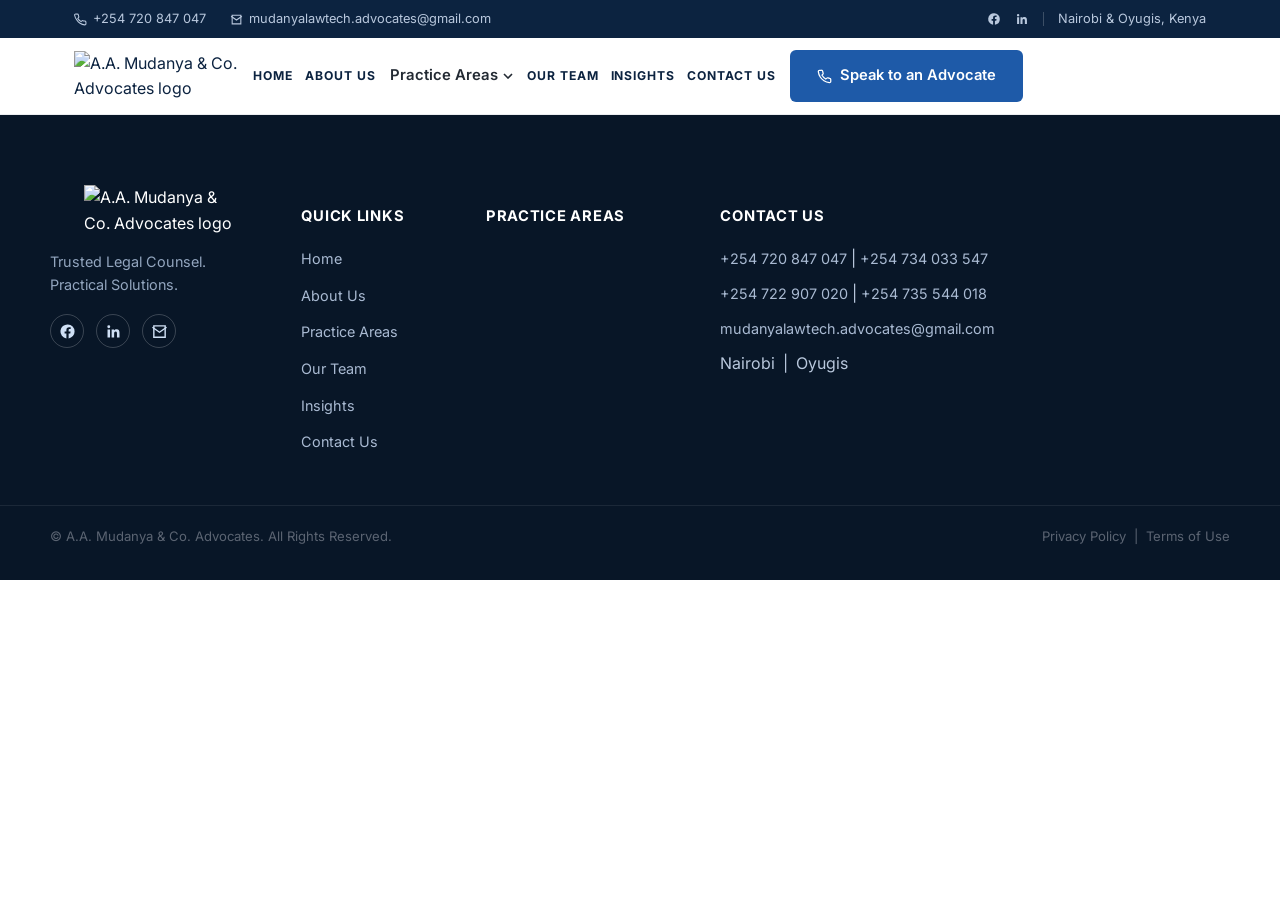
==== commit 9387cfa7: "Add files via upload" ====
--- a/insight.html
+++ b/insight.html
@@ -131,7 +131,11 @@
     <svg width="16" height="16" viewBox="0 0 24 24" fill="none" stroke="currentColor" stroke-width="2"><path d="M12 19V5M5 12l7-7 7 7"/></svg>
   </button>
 
+  <script src="https://www.gstatic.com/firebasejs/10.13.2/firebase-app-compat.js"></script>
+  <script src="https://www.gstatic.com/firebasejs/10.13.2/firebase-database-compat.js"></script>
+  <script src="firebase-init.js"></script>
   <script src="data.js"></script>
+  <script src="content-loader.js"></script>
   <script src="script.js"></script>
 </body>
 </html>
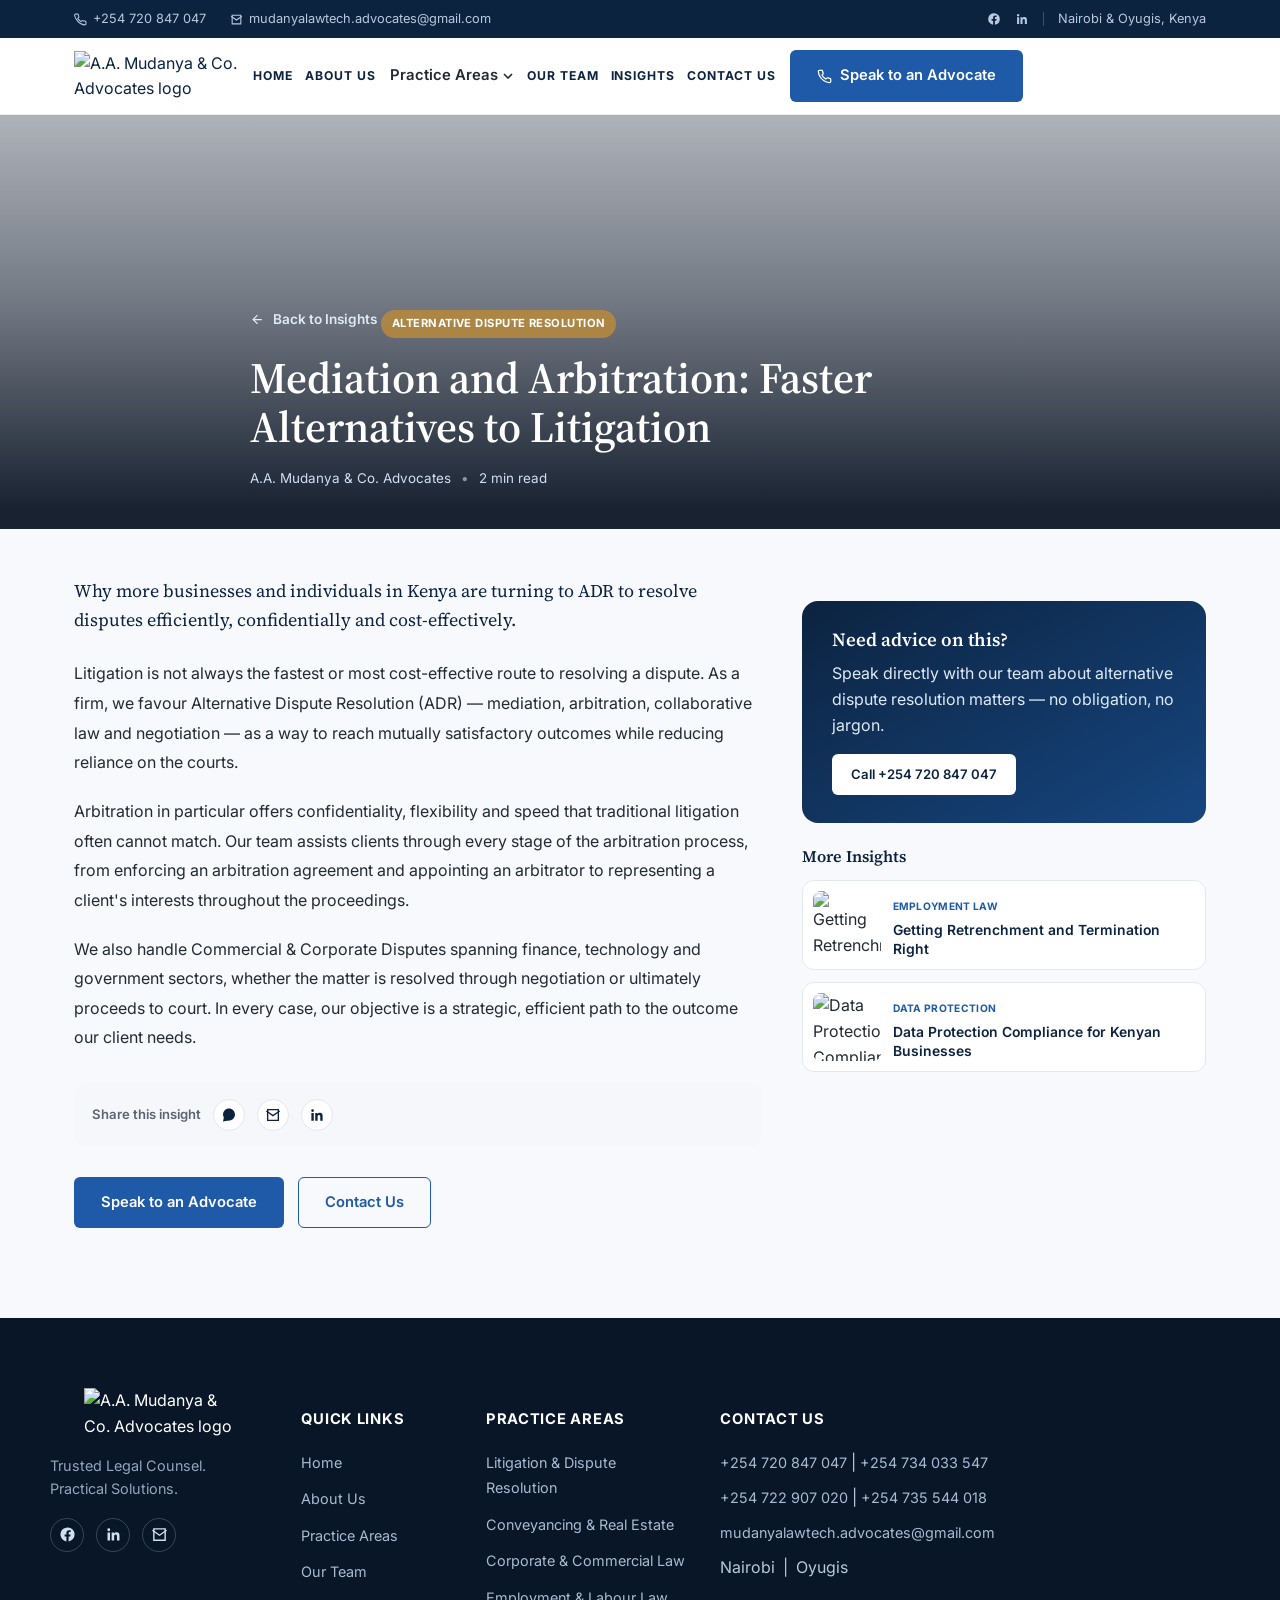
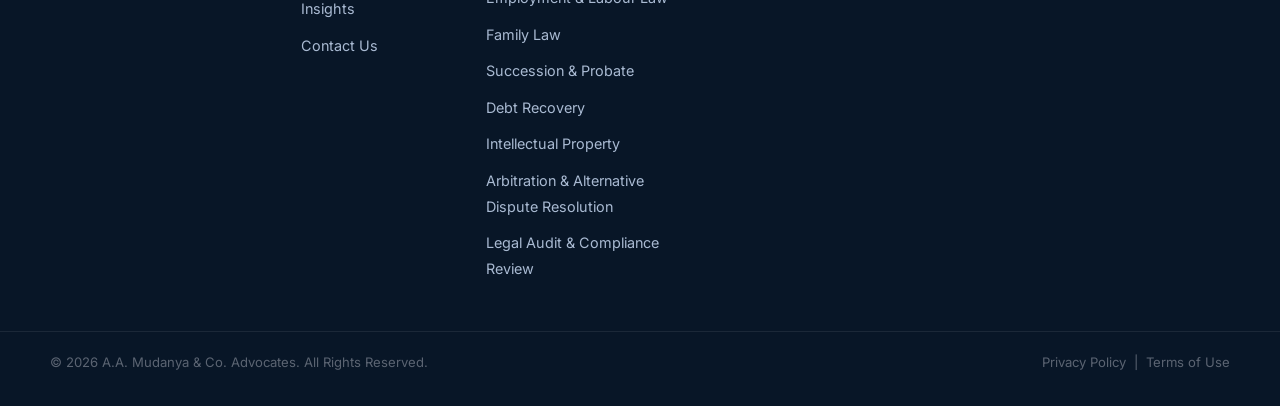
==== commit 39e6128b: "Add files via upload" ====
--- a/insight.html
+++ b/insight.html
@@ -131,11 +131,7 @@
     <svg width="16" height="16" viewBox="0 0 24 24" fill="none" stroke="currentColor" stroke-width="2"><path d="M12 19V5M5 12l7-7 7 7"/></svg>
   </button>
 
-  <script src="https://www.gstatic.com/firebasejs/10.13.2/firebase-app-compat.js"></script>
-  <script src="https://www.gstatic.com/firebasejs/10.13.2/firebase-database-compat.js"></script>
-  <script src="firebase-init.js"></script>
   <script src="data.js"></script>
-  <script src="content-loader.js"></script>
   <script src="script.js"></script>
 </body>
 </html>
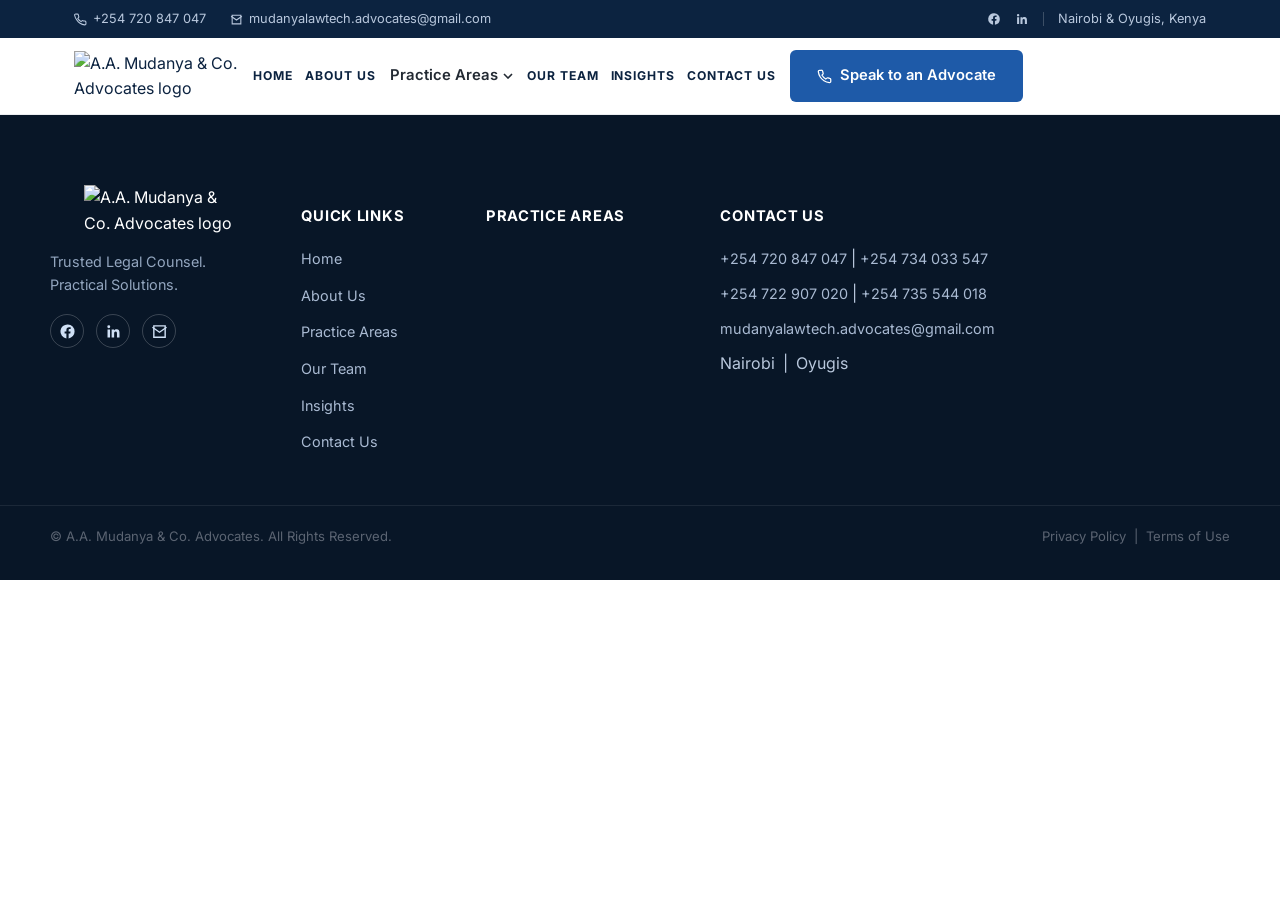
==== commit ce029c14: "Add files via upload" ====
--- a/insight.html
+++ b/insight.html
@@ -131,7 +131,11 @@
     <svg width="16" height="16" viewBox="0 0 24 24" fill="none" stroke="currentColor" stroke-width="2"><path d="M12 19V5M5 12l7-7 7 7"/></svg>
   </button>
 
+  <script src="https://www.gstatic.com/firebasejs/10.13.2/firebase-app-compat.js"></script>
+  <script src="https://www.gstatic.com/firebasejs/10.13.2/firebase-database-compat.js"></script>
+  <script src="firebase-init.js"></script>
   <script src="data.js"></script>
+  <script src="content-loader.js"></script>
   <script src="script.js"></script>
 </body>
 </html>
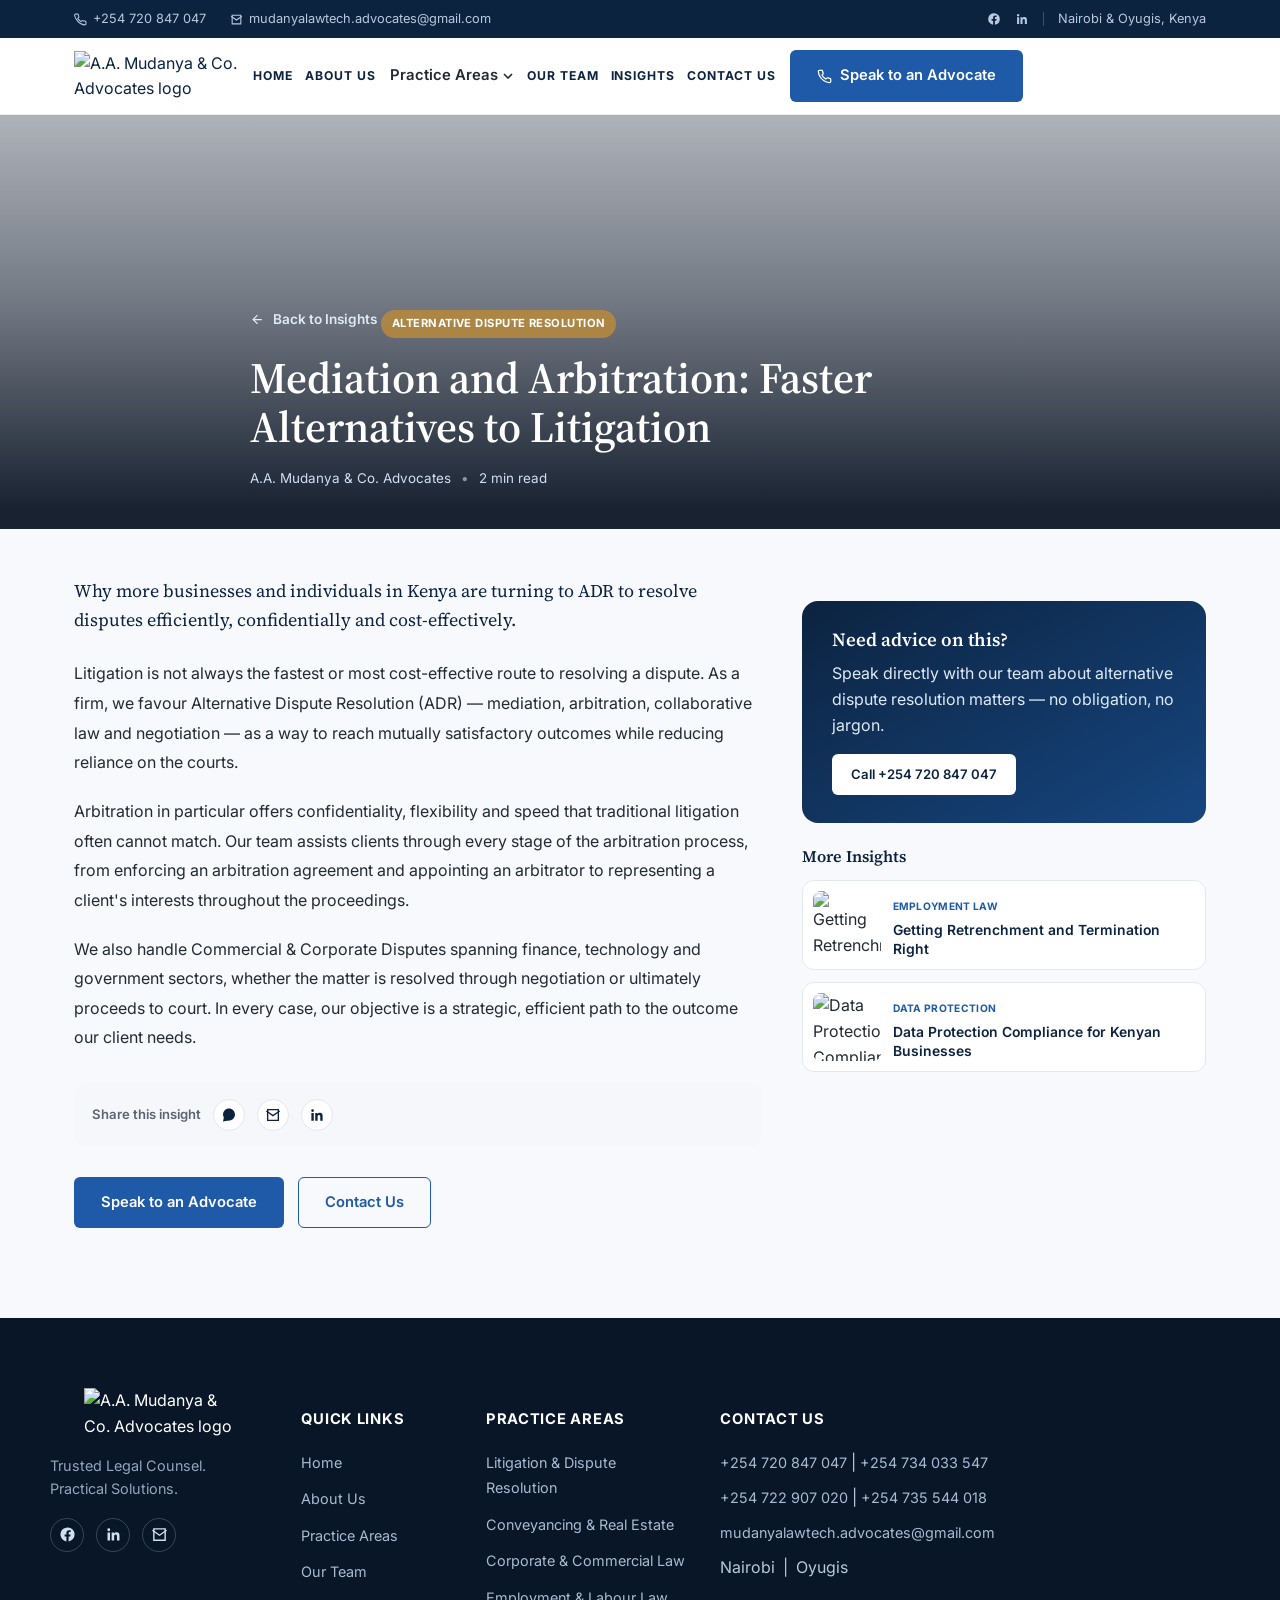
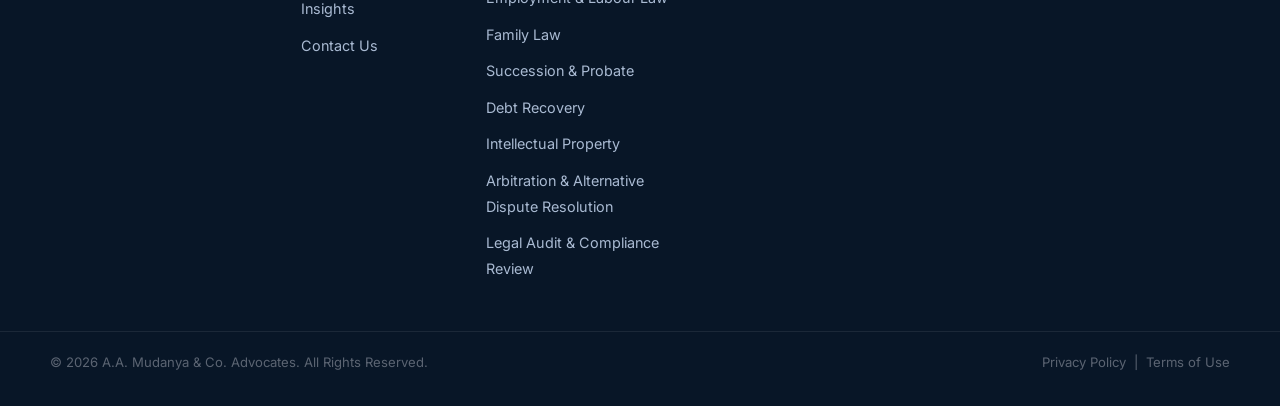
==== commit 325c3853: "Add files via upload" ====
--- a/insight.html
+++ b/insight.html
@@ -131,11 +131,7 @@
     <svg width="16" height="16" viewBox="0 0 24 24" fill="none" stroke="currentColor" stroke-width="2"><path d="M12 19V5M5 12l7-7 7 7"/></svg>
   </button>
 
-  <script src="https://www.gstatic.com/firebasejs/10.13.2/firebase-app-compat.js"></script>
-  <script src="https://www.gstatic.com/firebasejs/10.13.2/firebase-database-compat.js"></script>
-  <script src="firebase-init.js"></script>
   <script src="data.js"></script>
-  <script src="content-loader.js"></script>
   <script src="script.js"></script>
 </body>
 </html>
